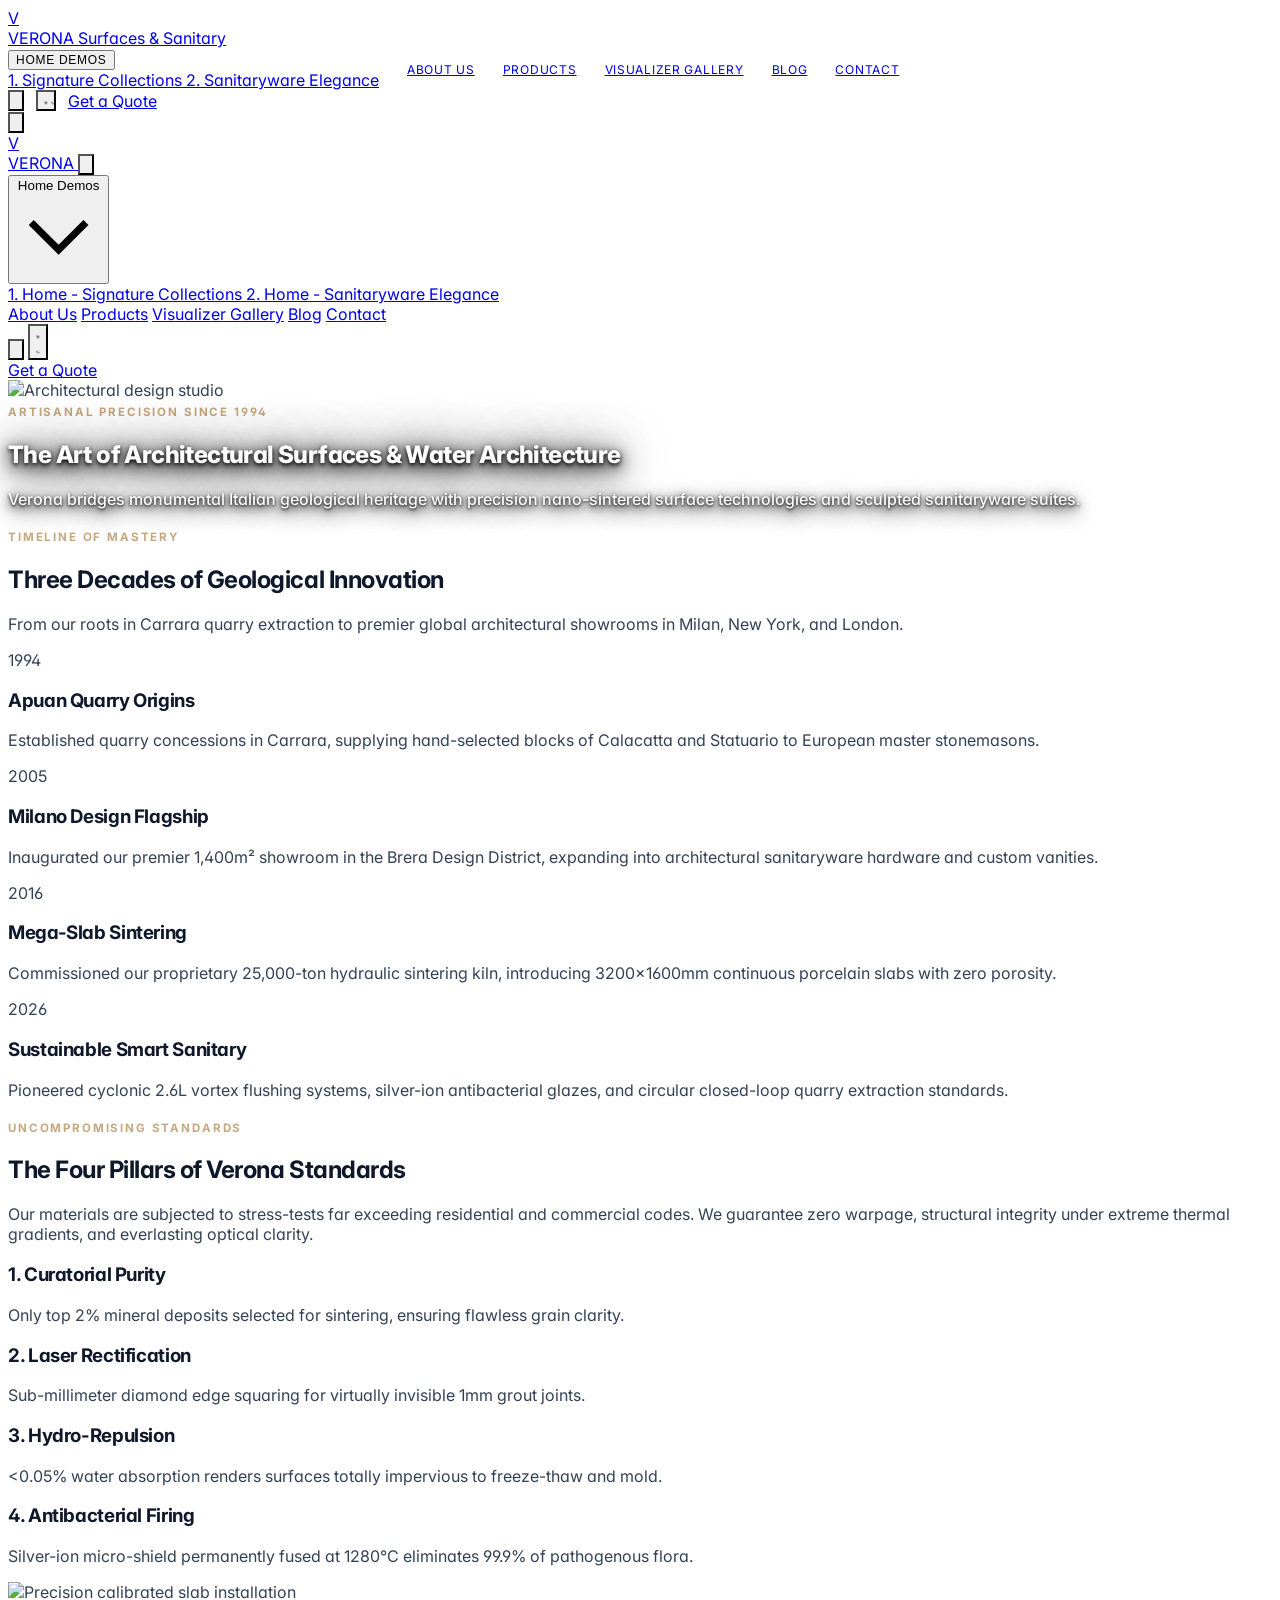
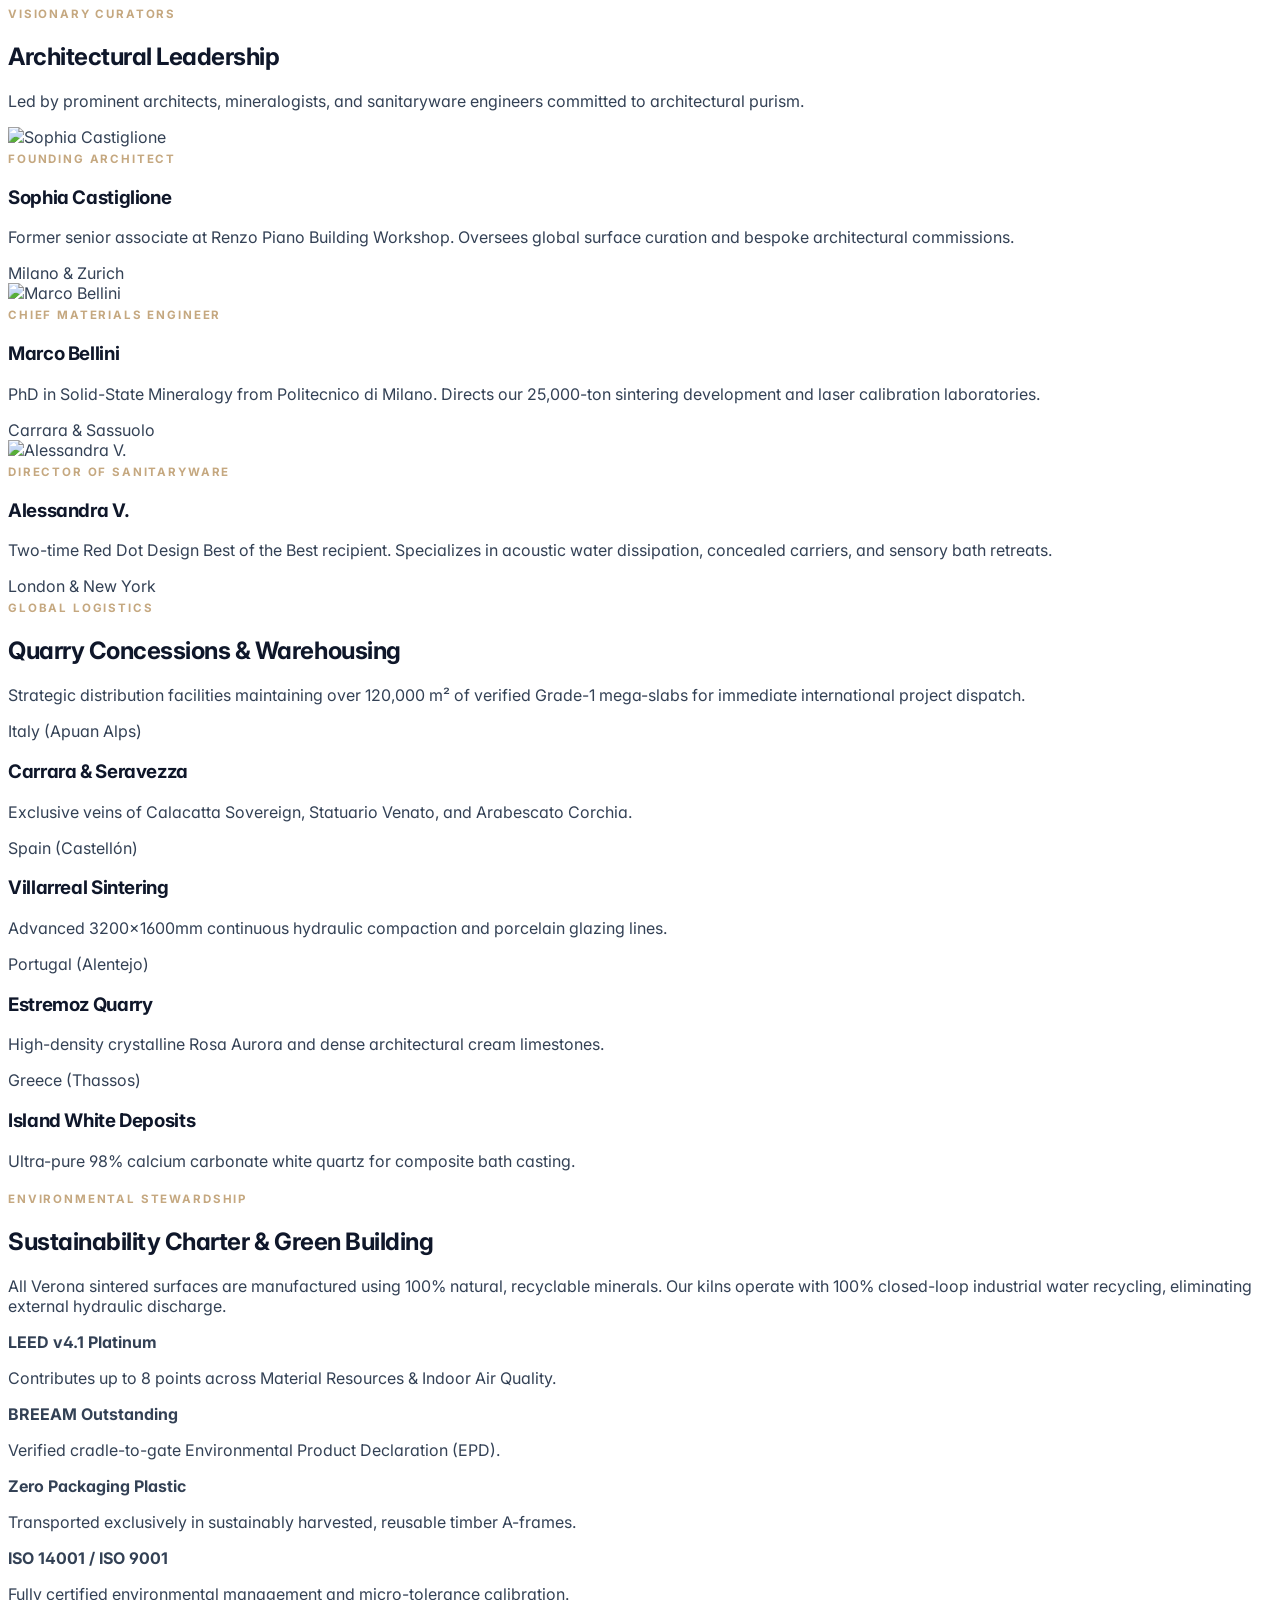
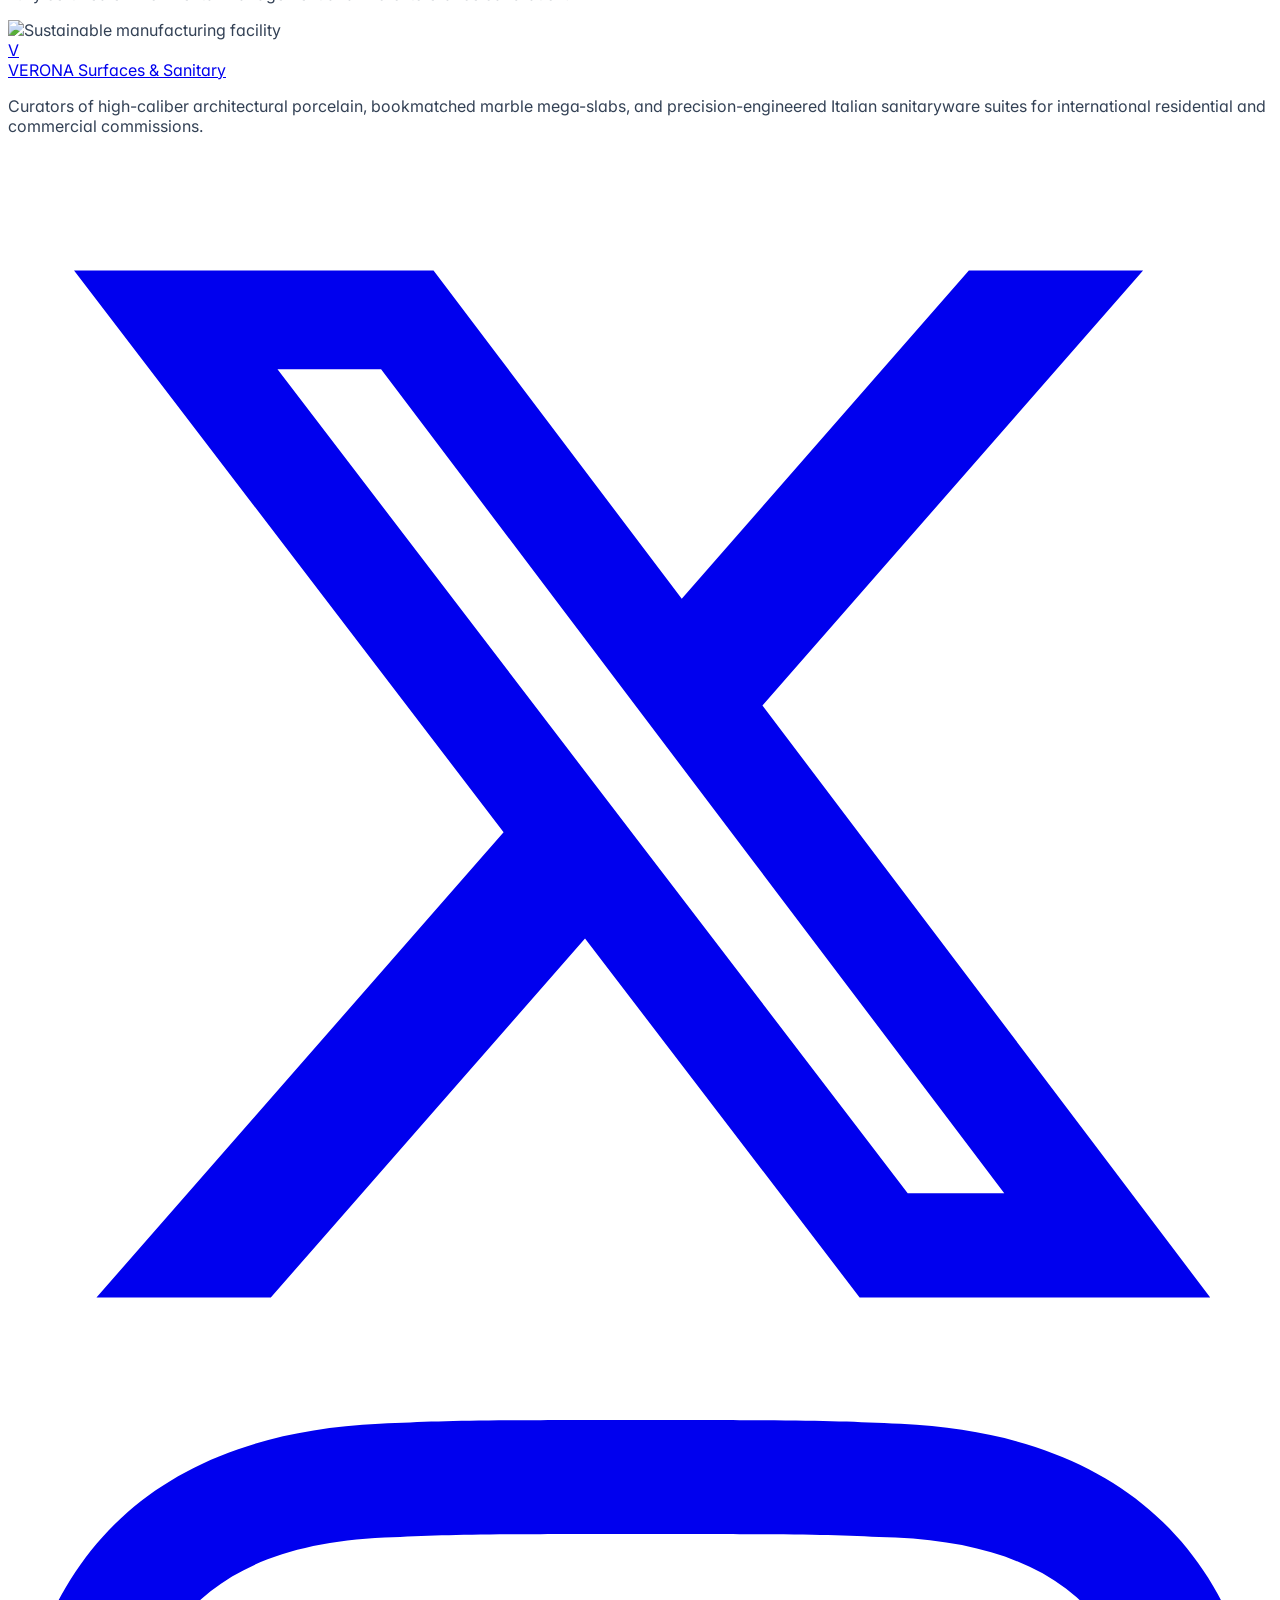
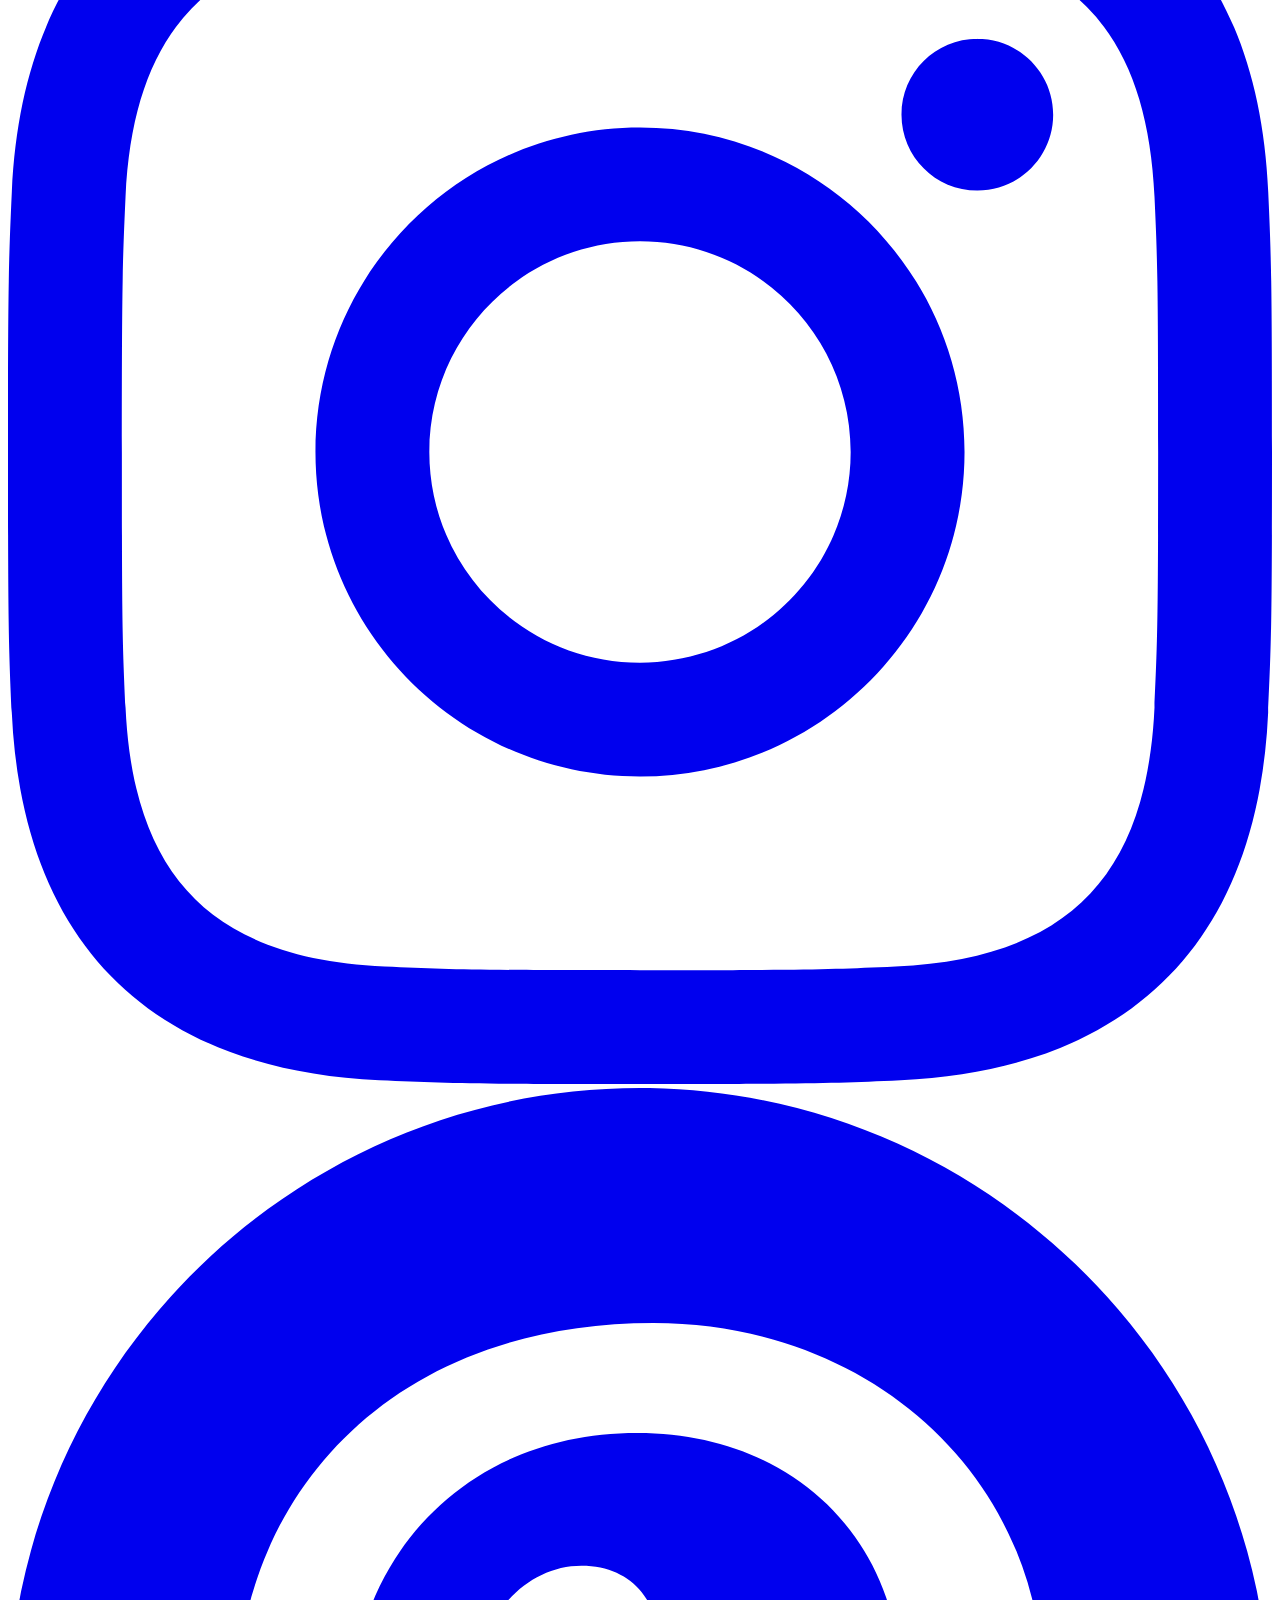
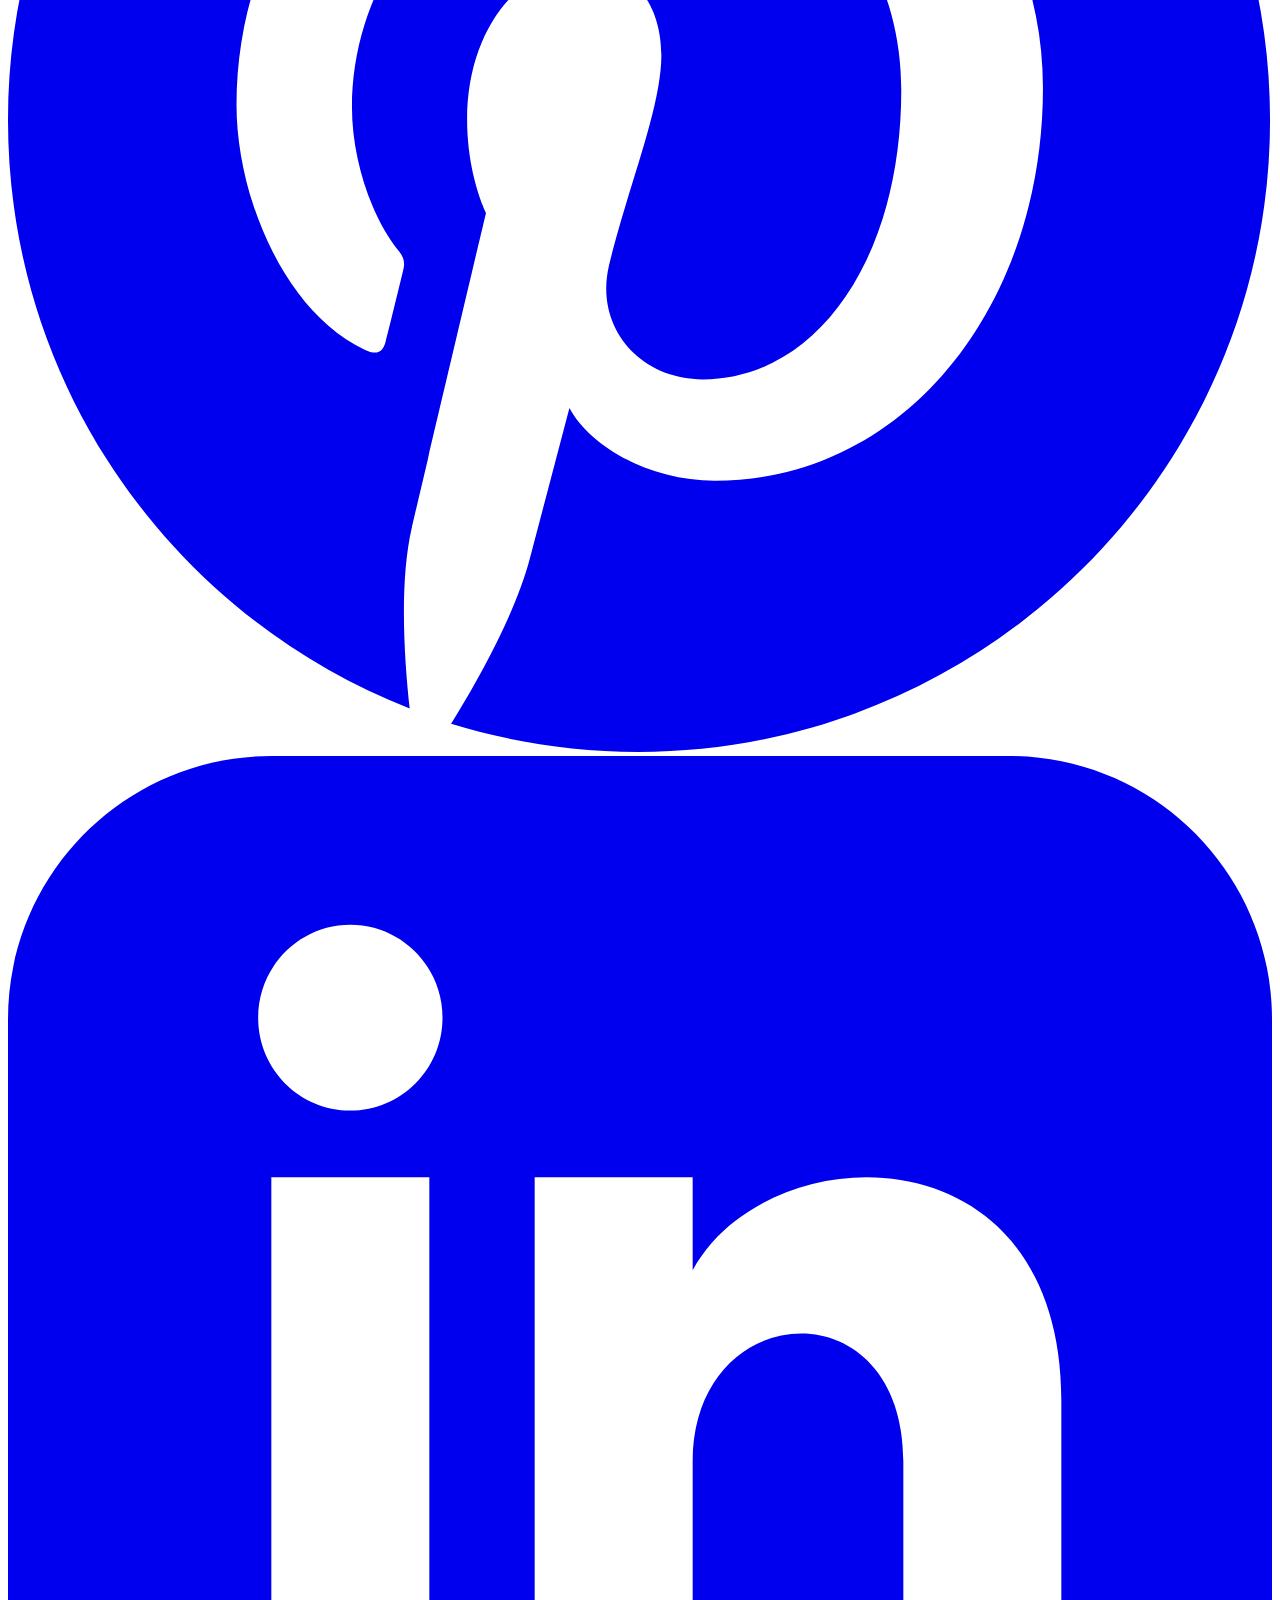
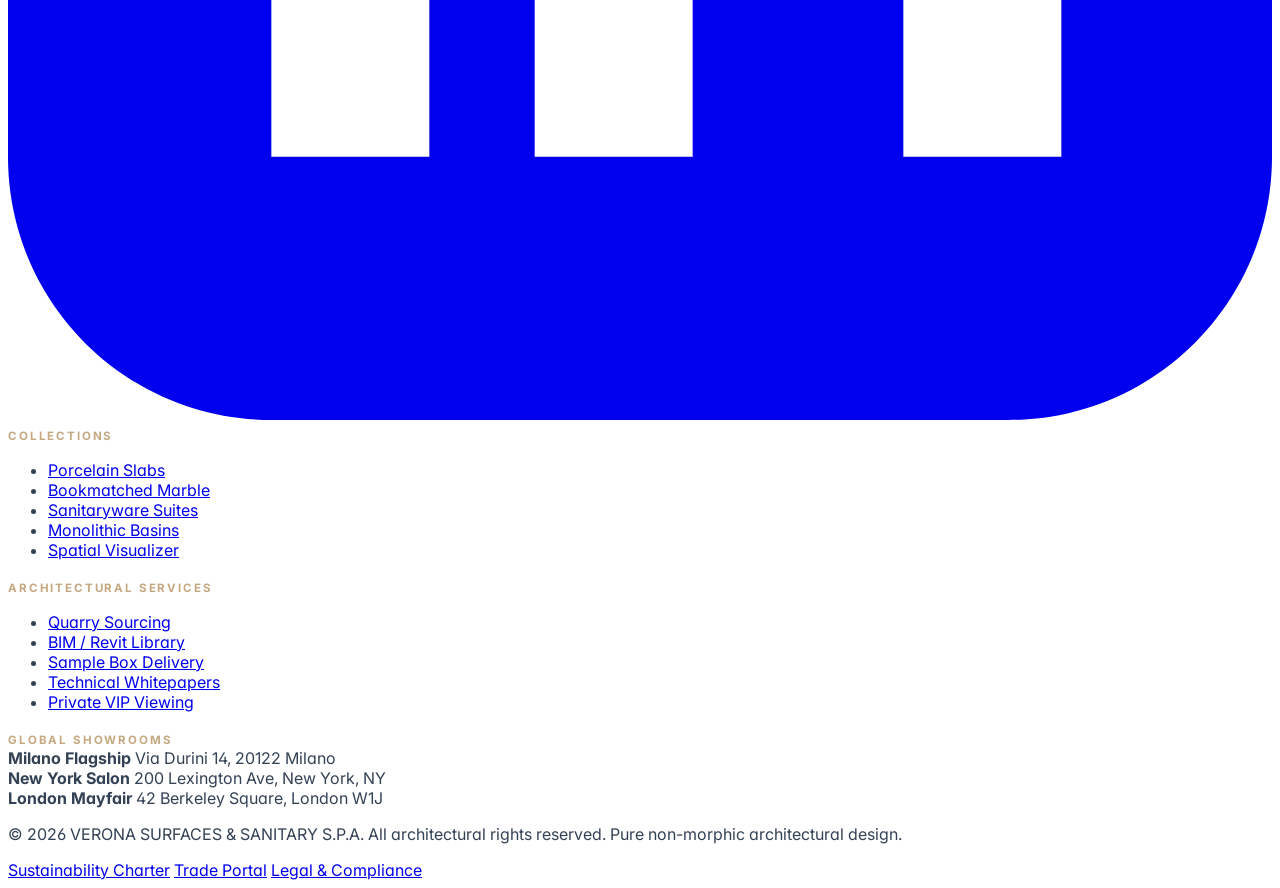
==== about.html @ 727723ee "initial commit" ====
<!DOCTYPE html>
<html lang="en" dir="ltr" class="scroll-smooth">
<head>
  <meta charset="UTF-8">
  <meta name="viewport" content="width=device-width, initial-scale=1.0">
  <title>About Us | VERONA Tiles & Sanitaryware Showroom</title>
  <!-- Architectural Tile / Ceramic Favicon -->
  <link rel="icon" type="image/svg+xml" href="data:image/svg+xml,%3Csvg xmlns='http://www.w3.org/2000/svg' viewBox='0 0 32 32'%3E%3Crect width='32' height='32' fill='%230F172A'/%3E%3Cpath d='M6 6h9v9H6zm11 0h9v9h-9zm-11 11h9v9H6zm11 11V17h9v9z' fill='%23C5A880'/%3E%3C/svg%3E">
  <!-- Tailwind CSS CDN -->
  <script src="https://cdn.tailwindcss.com"></script>
  <script>
    tailwind.config = {
      darkMode: 'class',
      theme: {
        extend: {
          fontFamily: {
            sans: ['Inter', 'system-ui', '-apple-system', 'BlinkMacSystemFont', 'Segoe UI', 'Roboto', 'sans-serif']
          },
          colors: {
            brand: {
              50: '#FBFBF9',
              100: '#F4F2EC',
              200: '#E7E2D5',
              300: '#D5CCB8',
              400: '#BEB196',
              500: '#C5A880',
              600: '#A38760',
              700: '#7F6848',
              800: '#5A4A33',
              900: '#342B1D',
              950: '#1A150E'
            }
          }
        }
      }
    };
  </script>
  <link rel="stylesheet" href="css/styles.css">
  <script src="js/main.js" defer></script>
</head>
<body class="bg-white dark:bg-[#0A0A0B] text-neutral-800 dark:text-neutral-300 font-sans antialiased overflow-x-hidden transition-colors duration-200">


  <!-- GLOBAL HEADER & NAVBAR (Identical across all pages) -->
  <header class="sticky top-0 z-40 bg-white/95 dark:bg-[#0A0A0B]/95 border-b border-neutral-200 dark:border-neutral-800 transition-colors">
    <div class="max-w-7xl mx-auto px-4 sm:px-6 lg:px-4 xl:px-8">
      <div class="flex items-center justify-between h-20 w-full gap-2 lg:gap-4">
        
        <!-- Logo & Brand Name -->
        <a href="index.html" class="flex items-center gap-3 group focus:outline-none flex-shrink-0" aria-label="VERONA Surfaces Homepage">
          <div class="w-10 h-10 bg-neutral-900 dark:bg-white flex items-center justify-center text-white dark:text-neutral-950 font-bold text-xl tracking-tight border-sharp">
            V
          </div>
          <div class="flex flex-col">
            <span class="tracking-widest text-lg font-bold text-neutral-950 dark:text-white uppercase leading-none">VERONA</span>
            <span class="text-[9px] tracking-[0.25em] uppercase text-neutral-500 dark:text-neutral-400 font-semibold mt-1">Surfaces & Sanitary</span>
          </div>
        </a>

        <!-- Desktop Navigation (>=1024px) - Single Line with Reduced Font & No Wrapping -->
        <nav class="hidden lg:flex items-center gap-x-3.5 xl:gap-x-6 navbar-nav-links whitespace-nowrap flex-shrink-0" aria-label="Primary Navigation">
          
          <!-- Home Demos Dropdown Menu -->
          <div class="relative flex-shrink-0" id="home-dropdown-container">
            <button id="home-dropdown-btn" type="button" aria-expanded="false" aria-haspopup="true" class="flex items-center gap-1 py-2 text-[11px] xl:text-xs font-semibold tracking-wide uppercase text-neutral-700 dark:text-neutral-300 hover:text-[#C5A880] dark:hover:text-[#C5A880] transition-colors focus:outline-none navbar-link-item whitespace-nowrap">
              <span class="whitespace-nowrap">Home Demos</span>
              <svg class="w-3 h-3 transition-transform duration-200 nav-link-chevron flex-shrink-0" fill="none" stroke="currentColor" viewBox="0 0 24 24"><path stroke-linecap="square" stroke-width="2" d="M19 9l-7 7-7-7"/></svg>
            </button>
            <div id="home-dropdown-menu" class="hidden absolute top-full left-0 w-64 bg-white dark:bg-neutral-900 border border-neutral-200 dark:border-neutral-800 shadow-xl py-2 z-50 dropdown-menu">
              <a href="index.html" class="block px-4 py-2.5 text-xs uppercase tracking-wider text-neutral-700 dark:text-neutral-300 hover:bg-neutral-50 dark:hover:bg-neutral-800 hover:text-[#C5A880] transition-colors whitespace-nowrap">
                1. Signature Collections
              </a>
              <a href="home-showroom.html" class="block px-4 py-2.5 text-xs uppercase tracking-wider text-neutral-700 dark:text-neutral-300 hover:bg-neutral-50 dark:hover:bg-neutral-800 hover:text-[#C5A880] transition-colors whitespace-nowrap">
                2. Sanitaryware Elegance
              </a>
            </div>
          </div>

          <!-- Standard Links (Guaranteed Single Line, No Wrapping) -->
          <a href="about.html" class="text-[11px] xl:text-xs font-semibold tracking-wide uppercase text-neutral-700 dark:text-neutral-300 hover:text-[#C5A880] dark:hover:text-[#C5A880] transition-colors navbar-link-item whitespace-nowrap text-[#C5A880] dark:text-[#C5A880] font-bold">About Us</a>
          <a href="products.html" class="text-[11px] xl:text-xs font-semibold tracking-wide uppercase text-neutral-700 dark:text-neutral-300 hover:text-[#C5A880] dark:hover:text-[#C5A880] transition-colors navbar-link-item whitespace-nowrap ">Products</a>
          <a href="visualizer.html" class="text-[11px] xl:text-xs font-semibold tracking-wide uppercase text-neutral-700 dark:text-neutral-300 hover:text-[#C5A880] dark:hover:text-[#C5A880] transition-colors navbar-link-item whitespace-nowrap ">Visualizer Gallery</a>
          <a href="blog.html" class="text-[11px] xl:text-xs font-semibold tracking-wide uppercase text-neutral-700 dark:text-neutral-300 hover:text-[#C5A880] dark:hover:text-[#C5A880] transition-colors navbar-link-item whitespace-nowrap ">Blog</a>
          <a href="contact.html" class="text-[11px] xl:text-xs font-semibold tracking-wide uppercase text-neutral-700 dark:text-neutral-300 hover:text-[#C5A880] dark:hover:text-[#C5A880] transition-colors navbar-link-item whitespace-nowrap ">Contact</a>
        </nav>

        <!-- Right Utilities & CTA (Desktop) - Arrow icon ONLY, no text -->
        <div class="hidden lg:flex items-center gap-x-2 xl:gap-x-3.5 navbar-utilities flex-shrink-0 whitespace-nowrap">
          <!-- RTL/LTR Double Arrow Toggle (ONLY ARROW ICON - NO TEXT) -->
          <button type="button" class="rtl-toggle-btn p-2 xl:p-2.5 border border-neutral-200 dark:border-neutral-800 hover:border-[#C5A880] text-neutral-700 dark:text-neutral-300 transition-colors flex items-center justify-center border-sharp focus:outline-none flex-shrink-0" title="Toggle RTL / LTR Direction" aria-label="Toggle Direction">
            <svg class="w-4 h-4" fill="none" stroke="currentColor" viewBox="0 0 24 24"><path stroke-linecap="square" stroke-width="2" d="M8 7h12m0 0l-4-4m4 4l-4 4m0 6H4m0 0l4 4m-4-4l4-4"/></svg>
          </button>

          <!-- Dark/Light Theme Toggle -->
          <button type="button" class="theme-toggle-btn p-2 xl:p-2.5 border border-neutral-200 dark:border-neutral-800 hover:border-[#C5A880] text-neutral-700 dark:text-neutral-300 transition-colors border-sharp focus:outline-none flex-shrink-0" title="Toggle Dark/Light Mode" aria-label="Toggle Theme">
            <svg class="w-4 h-4 sun-icon hidden" fill="none" stroke="currentColor" viewBox="0 0 24 24"><path stroke-linecap="square" stroke-width="2" d="M12 3v1m0 16v1m9-9h-1M4 12H3m15.364 6.364l-.707-.707M6.343 6.343l-.707-.707m12.728 0l-.707.707M6.343 17.657l-.707.707M16 12a4 4 0 11-8 0 4 4 0 018 0z"/></svg>
            <svg class="w-4 h-4 moon-icon" fill="none" stroke="currentColor" viewBox="0 0 24 24"><path stroke-linecap="square" stroke-width="2" d="M20.354 15.354A9 9 0 018.646 3.646 9.003 9.003 0 0012 21a9.003 9.003 0 008.354-5.646z"/></svg>
          </button>

          <!-- CTA Button ("Get a Quote") -->
          <a href="contact.html#quote-form" class="px-3 py-2 xl:px-6 xl:py-2.5 bg-neutral-900 text-white dark:bg-white dark:text-neutral-900 text-[11px] xl:text-xs font-bold uppercase tracking-wider hover:bg-[#C5A880] dark:hover:bg-[#C5A880] dark:hover:text-white transition-colors border-sharp whitespace-nowrap flex-shrink-0">
            Get a Quote
          </a>
        </div>

        <!-- Mobile Hamburger Button (<1024px) -->
        <div class="flex lg:hidden items-center">
          <button id="mobile-menu-btn" type="button" class="p-2 border border-neutral-200 dark:border-neutral-800 text-neutral-800 dark:text-neutral-200 hover:text-[#C5A880] focus:outline-none border-sharp" aria-label="Open Mobile Menu">
            <svg class="w-6 h-6" fill="none" stroke="currentColor" viewBox="0 0 24 24"><path stroke-linecap="square" stroke-width="2" d="M4 6h16M4 12h16M4 18h16"/></svg>
          </button>
        </div>

      </div>
    </div>

    <!-- Mobile Drawer (<1024px) -->
    <div id="mobile-menu" class="hidden lg:hidden fixed inset-0 z-50 bg-white dark:bg-[#0A0A0B] flex flex-col justify-between overflow-y-auto">
      <div class="p-6">
        <div class="flex items-center justify-between pb-6 border-b border-neutral-200 dark:border-neutral-800">
          <a href="index.html" class="flex items-center gap-3">
            <div class="w-9 h-9 bg-neutral-900 dark:bg-white flex items-center justify-center text-white dark:text-neutral-950 font-bold text-lg border-sharp">V</div>
            <span class="tracking-widest text-base font-bold uppercase text-neutral-950 dark:text-white">VERONA</span>
          </a>
          <button id="mobile-menu-close" type="button" class="p-2 text-neutral-700 dark:text-neutral-300 hover:text-[#C5A880] border border-neutral-200 dark:border-neutral-800 border-sharp" aria-label="Close Menu">
            <svg class="w-6 h-6" fill="none" stroke="currentColor" viewBox="0 0 24 24"><path stroke-linecap="square" stroke-width="2" d="M6 18L18 6M6 6l12 12"/></svg>
          </button>
        </div>

        <!-- Mobile Navigation Links -->
        <div class="py-6 space-y-4">
          <div class="border-b border-neutral-200 dark:border-neutral-800 pb-3">
            <button id="mobile-home-dropdown-btn" class="w-full flex items-center justify-between py-2 text-sm font-bold uppercase tracking-wider text-neutral-900 dark:text-white">
              <span>Home Demos</span>
              <span class="mobile-home-chevron transition-transform duration-200"><svg class="w-3.5 h-3.5 transition-transform duration-200 nav-link-chevron" fill="none" stroke="currentColor" viewBox="0 0 24 24"><path stroke-linecap="square" stroke-width="2" d="M19 9l-7 7-7-7"/></svg></span>
            </button>
            <div id="mobile-home-dropdown-menu" class="hidden pl-4 pt-2 space-y-2 border-l-2 border-[#C5A880] mt-2">
              <a href="index.html" class="block py-1.5 text-xs uppercase tracking-wider text-neutral-600 dark:text-neutral-400">
                1. Home - Signature Collections
              </a>
              <a href="home-showroom.html" class="block py-1.5 text-xs uppercase tracking-wider text-neutral-600 dark:text-neutral-400">
                2. Home - Sanitaryware Elegance
              </a>
            </div>
          </div>

          <a href="about.html" class="block py-2 text-sm font-bold uppercase tracking-wider text-[#C5A880]">About Us</a>
          <a href="products.html" class="block py-2 text-sm font-bold uppercase tracking-wider text-neutral-900 dark:text-white">Products</a>
          <a href="visualizer.html" class="block py-2 text-sm font-bold uppercase tracking-wider text-neutral-900 dark:text-white">Visualizer Gallery</a>
          <a href="blog.html" class="block py-2 text-sm font-bold uppercase tracking-wider text-neutral-900 dark:text-white">Blog</a>
          <a href="contact.html" class="block py-2 text-sm font-bold uppercase tracking-wider text-neutral-900 dark:text-white">Contact</a>
        </div>
      </div>

      <!-- Mobile Utilities & CTA Container (RTL Arrow icon ONLY) -->
      <div class="p-6 bg-neutral-50 dark:bg-neutral-950 border-t border-neutral-200 dark:border-neutral-800 space-y-4">
        <div class="grid grid-cols-2 gap-3">
          <!-- Mobile Double Arrow RTL Toggle (ONLY ARROW ICON) -->
          <button type="button" class="rtl-toggle-btn w-full py-3 border border-neutral-200 dark:border-neutral-800 flex items-center justify-center text-neutral-800 dark:text-neutral-200 border-sharp" aria-label="Toggle Direction">
            <svg class="w-4 h-4" fill="none" stroke="currentColor" viewBox="0 0 24 24"><path stroke-linecap="square" stroke-width="2" d="M8 7h12m0 0l-4-4m4 4l-4 4m0 6H4m0 0l4 4m-4-4l4-4"/></svg>
          </button>

          <!-- Mobile Dark/Light Toggle -->
          <button type="button" class="theme-toggle-btn w-full py-3 border border-neutral-200 dark:border-neutral-800 flex items-center justify-center gap-2 text-xs font-bold uppercase tracking-wider text-neutral-800 dark:text-neutral-200 border-sharp">
            <svg class="w-4 h-4 sun-icon hidden" fill="none" stroke="currentColor" viewBox="0 0 24 24"><path stroke-linecap="square" stroke-width="2" d="M12 3v1m0 16v1m9-9h-1M4 12H3m15.364 6.364l-.707-.707M6.343 6.343l-.707-.707m12.728 0l-.707.707M6.343 17.657l-.707.707M16 12a4 4 0 11-8 0 4 4 0 018 0z"/></svg>
            <svg class="w-4 h-4 moon-icon" fill="none" stroke="currentColor" viewBox="0 0 24 24"><path stroke-linecap="square" stroke-width="2" d="M20.354 15.354A9 9 0 018.646 3.646 9.003 9.003 0 0012 21a9.003 9.003 0 008.354-5.646z"/></svg>
          </button>
        </div>

        <a href="contact.html#quote-form" class="block w-full text-center py-3.5 bg-neutral-900 text-white dark:bg-white dark:text-neutral-900 text-xs font-bold uppercase tracking-widest hover:bg-[#C5A880] border-sharp">
          Get a Quote
        </a>
      </div>
    </div>
  </header>


<main>
  <!-- CONTAINER 1: About Hero Section -->
  <section class="relative min-h-[60vh] flex items-center justify-center bg-neutral-950 overflow-hidden" id="about-hero">
    <div class="absolute inset-0 z-0">
      <img src="https://images.unsplash.com/photo-1497366811353-6870744d04b2?auto=format&fit=crop&w=1600&q=80" alt="Architectural design studio" class="w-full h-full object-cover">
      </div>
    <div class="relative z-10 max-w-5xl mx-auto px-4 sm:px-6 lg:px-8 py-20 text-center">
      <span class="subheading-luxury text-[#C5A880]">Artisanal Precision Since 1994</span>
      <h1 class="hero-title text-4xl sm:text-6xl font-bold tracking-tight uppercase max-w-4xl mx-auto mt-4 mb-6 leading-tight">
        The Art of Architectural Surfaces & Water Architecture
      </h1>
      <p class="hero-subtitle text-base sm:text-lg max-w-2xl mx-auto leading-relaxed">
        Verona bridges monumental Italian geological heritage with precision nano-sintered surface technologies and sculpted sanitaryware suites.
      </p>
    </div>
  </section>

  <!-- CONTAINER 2: Heritage & Milestone Timeline -->
  <section class="py-24 bg-white dark:bg-[#0A0A0B] border-b border-neutral-200 dark:border-neutral-800" id="heritage-timeline">
    <div class="max-w-7xl mx-auto px-4 sm:px-6 lg:px-8">
      <div class="text-center max-w-3xl mx-auto mb-20">
        <span class="subheading-luxury">Timeline of Mastery</span>
        <h2 class="text-3xl sm:text-4xl font-bold tracking-tight uppercase mt-2">
          Three Decades of Geological Innovation
        </h2>
        <p class="text-sm text-neutral-600 dark:text-neutral-400 mt-4 leading-relaxed">
          From our roots in Carrara quarry extraction to premier global architectural showrooms in Milan, New York, and London.
        </p>
      </div>

      <div class="grid grid-cols-1 sm:grid-cols-2 lg:grid-cols-4 gap-8">
        <div class="border-t-2 border-neutral-900 dark:border-white pt-6">
          <span class="block text-3xl font-bold text-neutral-900 dark:text-white mb-2">1994</span>
          <h3 class="text-sm font-bold uppercase tracking-wider mb-2">Apuan Quarry Origins</h3>
          <p class="text-xs text-neutral-600 dark:text-neutral-400 leading-relaxed">
            Established quarry concessions in Carrara, supplying hand-selected blocks of Calacatta and Statuario to European master stonemasons.
          </p>
        </div>
        <div class="border-t-2 border-[#C5A880] pt-6">
          <span class="block text-3xl font-bold text-[#C5A880] mb-2">2005</span>
          <h3 class="text-sm font-bold uppercase tracking-wider mb-2">Milano Design Flagship</h3>
          <p class="text-xs text-neutral-600 dark:text-neutral-400 leading-relaxed">
            Inaugurated our premier 1,400m² showroom in the Brera Design District, expanding into architectural sanitaryware hardware and custom vanities.
          </p>
        </div>
        <div class="border-t-2 border-neutral-900 dark:border-white pt-6">
          <span class="block text-3xl font-bold text-neutral-900 dark:text-white mb-2">2016</span>
          <h3 class="text-sm font-bold uppercase tracking-wider mb-2">Mega-Slab Sintering</h3>
          <p class="text-xs text-neutral-600 dark:text-neutral-400 leading-relaxed">
            Commissioned our proprietary 25,000-ton hydraulic sintering kiln, introducing 3200×1600mm continuous porcelain slabs with zero porosity.
          </p>
        </div>
        <div class="border-t-2 border-[#C5A880] pt-6">
          <span class="block text-3xl font-bold text-[#C5A880] mb-2">2026</span>
          <h3 class="text-sm font-bold uppercase tracking-wider mb-2">Sustainable Smart Sanitary</h3>
          <p class="text-xs text-neutral-600 dark:text-neutral-400 leading-relaxed">
            Pioneered cyclonic 2.6L vortex flushing systems, silver-ion antibacterial glazes, and circular closed-loop quarry extraction standards.
          </p>
        </div>
      </div>
    </div>
  </section>

  <!-- CONTAINER 3: The Four Pillars of Quality -->
  <section class="py-24 bg-neutral-50 dark:bg-neutral-950 border-b border-neutral-200 dark:border-neutral-800" id="pillars-quality">
    <div class="max-w-7xl mx-auto px-4 sm:px-6 lg:px-8">
      <div class="grid grid-cols-1 lg:grid-cols-12 gap-10 lg:gap-12 items-center">
        <div class="lg:col-span-5 space-y-6">
          <span class="subheading-luxury">Uncompromising Standards</span>
          <h2 class="text-3xl sm:text-4xl font-bold tracking-tight uppercase">
            The Four Pillars of Verona Standards
          </h2>
          <p class="text-sm text-neutral-600 dark:text-neutral-400 leading-relaxed">
            Our materials are subjected to stress-tests far exceeding residential and commercial codes. We guarantee zero warpage, structural integrity under extreme thermal gradients, and everlasting optical clarity.
          </p>
          <div class="space-y-4">
            <div class="p-4 bg-white dark:bg-neutral-900 border border-neutral-200 dark:border-neutral-800 border-sharp">
              <h3 class="text-xs font-bold uppercase tracking-wider mb-1">1. Curatorial Purity</h3>
              <p class="text-[11px] text-neutral-500">Only top 2% mineral deposits selected for sintering, ensuring flawless grain clarity.</p>
            </div>
            <div class="p-4 bg-white dark:bg-neutral-900 border border-neutral-200 dark:border-neutral-800 border-sharp">
              <h3 class="text-xs font-bold uppercase tracking-wider mb-1">2. Laser Rectification</h3>
              <p class="text-[11px] text-neutral-500">Sub-millimeter diamond edge squaring for virtually invisible 1mm grout joints.</p>
            </div>
            <div class="p-4 bg-white dark:bg-neutral-900 border border-neutral-200 dark:border-neutral-800 border-sharp">
              <h3 class="text-xs font-bold uppercase tracking-wider mb-1">3. Hydro-Repulsion</h3>
              <p class="text-[11px] text-neutral-500">&lt;0.05% water absorption renders surfaces totally impervious to freeze-thaw and mold.</p>
            </div>
            <div class="p-4 bg-white dark:bg-neutral-900 border border-neutral-200 dark:border-neutral-800 border-sharp">
              <h3 class="text-xs font-bold uppercase tracking-wider mb-1">4. Antibacterial Firing</h3>
              <p class="text-[11px] text-neutral-500">Silver-ion micro-shield permanently fused at 1280°C eliminates 99.9% of pathogenous flora.</p>
            </div>
          </div>
        </div>

        <div class="lg:col-span-7">
          <div class="border border-neutral-200 dark:border-neutral-800 p-3 bg-white dark:bg-neutral-900 border-sharp">
            <img src="https://images.unsplash.com/photo-1600585154526-990dced4db0d?auto=format&fit=crop&w=1600&q=80" alt="Precision calibrated slab installation" class="w-full h-[500px] object-cover">
          </div>
        </div>
      </div>
    </div>
  </section>

  <!-- CONTAINER 4: Leadership & Curation Masters -->
  <section class="py-24 bg-white dark:bg-[#0A0A0B] border-b border-neutral-200 dark:border-neutral-800" id="leadership">
    <div class="max-w-7xl mx-auto px-4 sm:px-6 lg:px-8">
      <div class="text-center max-w-3xl mx-auto mb-16">
        <span class="subheading-luxury">Visionary Curators</span>
        <h2 class="text-3xl sm:text-4xl font-bold tracking-tight uppercase mt-2">
          Architectural Leadership
        </h2>
        <p class="text-sm text-neutral-600 dark:text-neutral-400 mt-4 leading-relaxed">
          Led by prominent architects, mineralogists, and sanitaryware engineers committed to architectural purism.
        </p>
      </div>

      <div class="grid grid-cols-1 md:grid-cols-2 lg:grid-cols-3 gap-8">
        <div class="border border-neutral-200 dark:border-neutral-800 bg-white dark:bg-neutral-900 border-sharp overflow-hidden">
          <div class="h-80 overflow-hidden">
            <img src="https://images.unsplash.com/photo-1534528741775-53994a69daeb?auto=format&fit=crop&w=1600&q=80" alt="Sophia Castiglione" class="w-full h-full object-cover">
          </div>
          <div class="p-6">
            <span class="subheading-luxury text-[10px]">Founding Architect</span>
            <h3 class="text-lg font-bold uppercase mt-1 mb-2">Sophia Castiglione</h3>
            <p class="text-xs text-neutral-600 dark:text-neutral-400 leading-relaxed mb-4">
              Former senior associate at Renzo Piano Building Workshop. Oversees global surface curation and bespoke architectural commissions.
            </p>
            <span class="text-[11px] font-mono text-neutral-500">Milano & Zurich</span>
          </div>
        </div>

        <div class="border border-neutral-200 dark:border-neutral-800 bg-white dark:bg-neutral-900 border-sharp overflow-hidden">
          <div class="h-80 overflow-hidden">
            <img src="https://images.unsplash.com/photo-1507003211169-0a1dd7228f2d?auto=format&fit=crop&w=1600&q=80" alt="Marco Bellini" class="w-full h-full object-cover">
          </div>
          <div class="p-6">
            <span class="subheading-luxury text-[10px]">Chief Materials Engineer</span>
            <h3 class="text-lg font-bold uppercase mt-1 mb-2">Marco Bellini</h3>
            <p class="text-xs text-neutral-600 dark:text-neutral-400 leading-relaxed mb-4">
              PhD in Solid-State Mineralogy from Politecnico di Milano. Directs our 25,000-ton sintering development and laser calibration laboratories.
            </p>
            <span class="text-[11px] font-mono text-neutral-500">Carrara & Sassuolo</span>
          </div>
        </div>

        <div class="border border-neutral-200 dark:border-neutral-800 bg-white dark:bg-neutral-900 border-sharp overflow-hidden">
          <div class="h-80 overflow-hidden">
            <img src="https://images.unsplash.com/photo-1580489944761-15a19d654956?auto=format&fit=crop&w=1600&q=80" alt="Alessandra V." class="w-full h-full object-cover">
          </div>
          <div class="p-6">
            <span class="subheading-luxury text-[10px]">Director of Sanitaryware</span>
            <h3 class="text-lg font-bold uppercase mt-1 mb-2">Alessandra V.</h3>
            <p class="text-xs text-neutral-600 dark:text-neutral-400 leading-relaxed mb-4">
              Two-time Red Dot Design Best of the Best recipient. Specializes in acoustic water dissipation, concealed carriers, and sensory bath retreats.
            </p>
            <span class="text-[11px] font-mono text-neutral-500">London & New York</span>
          </div>
        </div>
      </div>
    </div>
  </section>

  <!-- CONTAINER 5: Global Sourcing Network & Quarry Partnerships -->
  <section class="py-24 bg-neutral-50 dark:bg-neutral-950 border-b border-neutral-200 dark:border-neutral-800" id="global-network">
    <div class="max-w-7xl mx-auto px-4 sm:px-6 lg:px-8">
      <div class="flex flex-col md:flex-row md:items-end justify-between mb-16 gap-6">
        <div>
          <span class="subheading-luxury">Global Logistics</span>
          <h2 class="text-3xl sm:text-4xl font-bold tracking-tight uppercase mt-2">
            Quarry Concessions & Warehousing
          </h2>
        </div>
        <p class="text-xs uppercase tracking-wider text-neutral-500 max-w-md">
          Strategic distribution facilities maintaining over 120,000 m² of verified Grade-1 mega-slabs for immediate international project dispatch.
        </p>
      </div>

      <div class="grid grid-cols-1 sm:grid-cols-2 lg:grid-cols-2 xl:grid-cols-4 gap-6">
        <div class="p-6 bg-white dark:bg-neutral-900 border border-neutral-200 dark:border-neutral-800 border-sharp">
          <span class="text-xs font-mono text-[#C5A880] uppercase tracking-wider block mb-1">Italy (Apuan Alps)</span>
          <h3 class="text-base font-bold uppercase mb-2">Carrara & Seravezza</h3>
          <p class="text-xs text-neutral-600 dark:text-neutral-400">Exclusive veins of Calacatta Sovereign, Statuario Venato, and Arabescato Corchia.</p>
        </div>
        <div class="p-6 bg-white dark:bg-neutral-900 border border-neutral-200 dark:border-neutral-800 border-sharp">
          <span class="text-xs font-mono text-[#C5A880] uppercase tracking-wider block mb-1">Spain (Castellón)</span>
          <h3 class="text-base font-bold uppercase mb-2">Villarreal Sintering</h3>
          <p class="text-xs text-neutral-600 dark:text-neutral-400">Advanced 3200×1600mm continuous hydraulic compaction and porcelain glazing lines.</p>
        </div>
        <div class="p-6 bg-white dark:bg-neutral-900 border border-neutral-200 dark:border-neutral-800 border-sharp">
          <span class="text-xs font-mono text-[#C5A880] uppercase tracking-wider block mb-1">Portugal (Alentejo)</span>
          <h3 class="text-base font-bold uppercase mb-2">Estremoz Quarry</h3>
          <p class="text-xs text-neutral-600 dark:text-neutral-400">High-density crystalline Rosa Aurora and dense architectural cream limestones.</p>
        </div>
        <div class="p-6 bg-white dark:bg-neutral-900 border border-neutral-200 dark:border-neutral-800 border-sharp">
          <span class="text-xs font-mono text-[#C5A880] uppercase tracking-wider block mb-1">Greece (Thassos)</span>
          <h3 class="text-base font-bold uppercase mb-2">Island White Deposits</h3>
          <p class="text-xs text-neutral-600 dark:text-neutral-400">Ultra-pure 98% calcium carbonate white quartz for composite bath casting.</p>
        </div>
      </div>
    </div>
  </section>

  <!-- CONTAINER 6: Sustainability Charter & Environmental Certifications -->
  <section class="py-24 bg-white dark:bg-[#0A0A0B]" id="sustainability">
    <div class="max-w-7xl mx-auto px-4 sm:px-6 lg:px-8">
      <div class="grid grid-cols-1 lg:grid-cols-12 gap-10 lg:gap-12 items-center">
        <div class="lg:col-span-6 space-y-6">
          <span class="subheading-luxury">Environmental Stewardship</span>
          <h2 class="text-3xl sm:text-4xl font-bold tracking-tight uppercase">
            Sustainability Charter & Green Building
          </h2>
          <p class="text-sm text-neutral-600 dark:text-neutral-400 leading-relaxed">
            All Verona sintered surfaces are manufactured using 100% natural, recyclable minerals. Our kilns operate with 100% closed-loop industrial water recycling, eliminating external hydraulic discharge.
          </p>

          <div class="grid grid-cols-1 sm:grid-cols-2 gap-4 pt-2">
            <div class="border border-neutral-200 dark:border-neutral-800 p-4 border-sharp">
              <strong class="block text-sm uppercase font-bold text-neutral-900 dark:text-white">LEED v4.1 Platinum</strong>
              <p class="text-[11px] text-neutral-500 mt-1">Contributes up to 8 points across Material Resources & Indoor Air Quality.</p>
            </div>
            <div class="border border-neutral-200 dark:border-neutral-800 p-4 border-sharp">
              <strong class="block text-sm uppercase font-bold text-neutral-900 dark:text-white">BREEAM Outstanding</strong>
              <p class="text-[11px] text-neutral-500 mt-1">Verified cradle-to-gate Environmental Product Declaration (EPD).</p>
            </div>
            <div class="border border-neutral-200 dark:border-neutral-800 p-4 border-sharp">
              <strong class="block text-sm uppercase font-bold text-neutral-900 dark:text-white">Zero Packaging Plastic</strong>
              <p class="text-[11px] text-neutral-500 mt-1">Transported exclusively in sustainably harvested, reusable timber A-frames.</p>
            </div>
            <div class="border border-neutral-200 dark:border-neutral-800 p-4 border-sharp">
              <strong class="block text-sm uppercase font-bold text-neutral-900 dark:text-white">ISO 14001 / ISO 9001</strong>
              <p class="text-[11px] text-neutral-500 mt-1">Fully certified environmental management and micro-tolerance calibration.</p>
            </div>
          </div>
        </div>

        <div class="lg:col-span-6">
          <div class="border border-neutral-200 dark:border-neutral-800 p-3 bg-neutral-100 dark:bg-neutral-900 border-sharp">
            <img src="https://images.unsplash.com/photo-1497366216548-37526070297c?auto=format&fit=crop&w=1600&q=80" alt="Sustainable manufacturing facility" class="w-full h-[400px] object-cover">
          </div>
        </div>
      </div>
    </div>
  </section>
</main>


  <!-- GLOBAL FOOTER (Identical across all pages) -->
  <footer class="bg-neutral-950 text-neutral-300 border-t border-neutral-800 pt-16 pb-12 transition-colors">
    <div class="max-w-7xl mx-auto px-4 sm:px-6 lg:px-8">
      <div class="grid grid-cols-1 md:grid-cols-2 lg:grid-cols-5 gap-8 lg:gap-10 pb-16 border-b border-neutral-800">
        
        <!-- Brand Col (Must link to index.html) -->
        <div class="lg:col-span-2 space-y-6">
          <a href="index.html" class="flex items-center gap-3.5 group">
            <div class="w-10 h-10 bg-white flex items-center justify-center text-neutral-950 font-bold text-xl border-sharp">
              V
            </div>
            <div class="flex flex-col">
              <span class="tracking-widest text-lg font-bold text-white uppercase leading-none">VERONA</span>
              <span class="text-[9px] tracking-[0.25em] uppercase text-neutral-400 font-semibold mt-1">Surfaces & Sanitary</span>
            </div>
          </a>
          <p class="text-sm text-neutral-400 max-w-sm leading-relaxed">
            Curators of high-caliber architectural porcelain, bookmatched marble mega-slabs, and precision-engineered Italian sanitaryware suites for international residential and commercial commissions.
          </p>
          
          <!-- Social Icons (Latest SVGs, explicitly linked) -->
          <div class="flex items-center gap-3 pt-2">
            <!-- X (Twitter) -->
            <a href="https://twitter.com" target="_blank" rel="noopener noreferrer" class="w-9 h-9 border border-neutral-800 hover:border-[#C5A880] hover:text-[#C5A880] flex items-center justify-center transition-colors text-white border-sharp" aria-label="Follow Verona on X">
              <svg class="w-4 h-4" fill="currentColor" viewBox="0 0 24 24"><path d="M18.244 2.25h3.308l-7.227 8.26 8.502 11.24H16.17l-5.214-6.817L4.99 21.75H1.68l7.73-8.835L1.254 2.25H8.08l4.713 6.231zm-1.161 17.52h1.833L7.084 4.126H5.117z"/></svg>
            </a>
            <!-- Instagram -->
            <a href="https://instagram.com" target="_blank" rel="noopener noreferrer" class="w-9 h-9 border border-neutral-800 hover:border-[#C5A880] hover:text-[#C5A880] flex items-center justify-center transition-colors text-white border-sharp" aria-label="Follow Verona on Instagram">
              <svg class="w-4 h-4" fill="currentColor" viewBox="0 0 24 24"><path d="M12 2.163c3.204 0 3.584.012 4.85.07 3.252.148 4.771 1.691 4.919 4.919.058 1.265.069 1.645.069 4.849 0 3.205-.012 3.584-.069 4.849-.149 3.225-1.664 4.771-4.919 4.919-1.266.058-1.644.07-4.85.07-3.204 0-3.584-.012-4.849-.07-3.26-.149-4.771-1.699-4.919-4.92-.058-1.265-.07-1.644-.07-4.849 0-3.204.013-3.583.07-4.849.149-3.227 1.664-4.771 4.919-4.919 1.266-.057 1.645-.069 4.849-.069zm0-2.163c-3.259 0-3.667.014-4.947.072-4.358.2-6.78 2.618-6.98 6.98-.059 1.281-.073 1.689-.073 4.948 0 3.259.014 3.668.072 4.948.2 4.358 2.618 6.78 6.98 6.98 1.281.058 1.689.072 4.948.072 3.259 0 3.668-.014 4.948-.072 4.354-.2 6.782-2.618 6.979-6.98.059-1.28.073-1.689.073-4.948 0-3.259-.014-3.667-.072-4.947-.196-4.354-2.617-6.78-6.979-6.98-1.281-.059-1.69-.073-4.949-.073zm0 5.838c-3.403 0-6.162 2.759-6.162 6.162s2.759 6.163 6.162 6.163 6.162-2.759 6.162-6.163c0-3.403-2.759-6.162-6.162-6.162zm0 10.162c-2.209 0-4-1.79-4-4 0-2.209 1.791-4 4-4s4 1.791 4 4c0 2.21-1.791 4-4 4zm6.406-11.845c-.796 0-1.441.645-1.441 1.44s.645 1.44 1.441 1.44c.795 0 1.439-.645 1.439-1.44s-.644-1.44-1.449-1.44z"/></svg>
            </a>
            <!-- Pinterest -->
            <a href="https://pinterest.com" target="_blank" rel="noopener noreferrer" class="w-9 h-9 border border-neutral-800 hover:border-[#C5A880] hover:text-[#C5A880] flex items-center justify-center transition-colors text-white border-sharp" aria-label="Follow Verona on Pinterest">
              <svg class="w-4 h-4" fill="currentColor" viewBox="0 0 24 24"><path d="M12 0c-6.627 0-12 5.372-12 12 0 5.084 3.163 9.426 7.627 11.174-.105-.949-.2-2.405.042-3.441.218-.937 1.407-5.965 1.407-5.965s-.359-.719-.359-1.782c0-1.668.967-2.914 2.171-2.914 1.023 0 1.518.769 1.518 1.69 0 1.029-.655 2.568-.994 3.995-.283 1.194.599 2.169 1.777 2.169 2.133 0 3.772-2.249 3.772-5.495 0-2.873-2.064-4.882-5.012-4.882-3.414 0-5.418 2.561-5.418 5.207 0 1.031.397 2.138.893 2.738.098.119.112.224.083.345-.09.375-.291 1.199-.334 1.357-.053.225-.172.271-.401.165-1.495-.69-2.433-2.878-2.433-4.646 0-3.776 2.748-7.252 7.92-7.252 4.158 0 7.392 2.967 7.392 6.923 0 4.135-2.607 7.462-6.233 7.462-1.214 0-2.354-.629-2.758-1.379l-.749 2.848c-.269 1.045-1.004 2.352-1.498 3.146 1.123.345 2.306.535 3.55.535 6.607 0 12-5.373 12-12 0-6.628-5.393-12-12-12z"/></svg>
            </a>
            <!-- LinkedIn -->
            <a href="https://linkedin.com" target="_blank" rel="noopener noreferrer" class="w-9 h-9 border border-neutral-800 hover:border-[#C5A880] hover:text-[#C5A880] flex items-center justify-center transition-colors text-white border-sharp" aria-label="Follow Verona on LinkedIn">
              <svg class="w-4 h-4" fill="currentColor" viewBox="0 0 24 24"><path d="M19 0h-14c-2.761 0-5 2.239-5 5v14c0 2.761 2.239 5 5 5h14c2.762 0 5-2.239 5-5v-14c0-2.761-2.238-5-5-5zm-11 19h-3v-11h3v11zm-1.5-12.268c-.966 0-1.75-.79-1.75-1.764s.784-1.764 1.75-1.764 1.75.79 1.75 1.764-.783 1.764-1.75 1.764zm13.5 12.268h-3v-5.604c0-3.368-4-3.113-4 0v5.604h-3v-11h3v1.765c1.396-2.586 7-2.777 7 2.476v6.759z"/></svg>
            </a>
          </div>
        </div>

        <!-- Col 2: Navigation Links -->
        <div class="space-y-4">
          <span class="subheading-luxury text-white">Collections</span>
          <ul class="space-y-2.5 text-xs tracking-wider uppercase">
            <li><a href="products.html" class="hover:text-[#C5A880] transition-colors">Porcelain Slabs</a></li>
            <li><a href="products.html" class="hover:text-[#C5A880] transition-colors">Bookmatched Marble</a></li>
            <li><a href="home-showroom.html" class="hover:text-[#C5A880] transition-colors">Sanitaryware Suites</a></li>
            <li><a href="products.html" class="hover:text-[#C5A880] transition-colors">Monolithic Basins</a></li>
            <li><a href="visualizer.html" class="hover:text-[#C5A880] transition-colors">Spatial Visualizer</a></li>
          </ul>
        </div>

        <!-- Col 3: Architecture & Trade -->
        <div class="space-y-4">
          <span class="subheading-luxury text-white">Architectural Services</span>
          <ul class="space-y-2.5 text-xs tracking-wider uppercase">
            <li><a href="about.html" class="hover:text-[#C5A880] transition-colors">Quarry Sourcing</a></li>
            <li><a href="products.html" class="hover:text-[#C5A880] transition-colors">BIM / Revit Library</a></li>
            <li><a href="contact.html#quote-form" class="hover:text-[#C5A880] transition-colors">Sample Box Delivery</a></li>
            <li><a href="blog.html" class="hover:text-[#C5A880] transition-colors">Technical Whitepapers</a></li>
            <li><a href="contact.html" class="hover:text-[#C5A880] transition-colors">Private VIP Viewing</a></li>
          </ul>
        </div>

        <!-- Col 4: Flagship Salons -->
        <div class="space-y-4">
          <span class="subheading-luxury text-white">Global Showrooms</span>
          <div class="text-xs space-y-3 text-neutral-400">
            <div>
              <strong class="text-white block uppercase tracking-wider">Milano Flagship</strong>
              <span>Via Durini 14, 20122 Milano</span>
            </div>
            <div>
              <strong class="text-white block uppercase tracking-wider">New York Salon</strong>
              <span>200 Lexington Ave, New York, NY</span>
            </div>
            <div>
              <strong class="text-white block uppercase tracking-wider">London Mayfair</strong>
              <span>42 Berkeley Square, London W1J</span>
            </div>
          </div>
        </div>

      </div>

      <!-- Bottom Bar -->
      <div class="pt-8 flex flex-col md:flex-row items-center justify-between text-xs text-neutral-500 gap-4">
        <p>© 2026 VERONA SURFACES & SANITARY S.P.A. All architectural rights reserved. Pure non-morphic architectural design.</p>
        <div class="flex items-center gap-6">
          <a href="about.html" class="hover:text-[#C5A880] transition-colors">Sustainability Charter</a>
          <a href="contact.html" class="hover:text-[#C5A880] transition-colors">Trade Portal</a>
          <a href="contact.html" class="hover:text-[#C5A880] transition-colors">Legal & Compliance</a>
        </div>
      </div>
    </div>
  </footer>
</body>
</html>
---- css/styles.css ----
@import url('https://fonts.googleapis.com/css2?family=Inter:wght@300;400;500;600;700;800&display=swap');

/* ==========================================================================
   VERONA SURFACES & SANITARYWARE - GLOBAL ARCHITECTURAL DESIGN SYSTEM
   - Clean, professional default sans-serif typography (Zero stylized fonts)
   - Real, authentic high-clarity photos without overlays or opacity layers
   - Crystal-clear text visibility via multi-layered text shadows
   - STRICTLY ZERO Gradients
   - STRICTLY ZERO Morphism (no glassmorphism, no neumorphism)
   - Razor-sharp corners, balanced architectural gaps, 100% responsive
   - Uniform card height and text alignment architecture
   ========================================================================== */

:root {
  --font-default: 'Inter', system-ui, -apple-system, BlinkMacSystemFont, 'Segoe UI', Roboto, 'Helvetica Neue', Arial, sans-serif;
  --color-heading-light: #0F172A;
  --color-heading-dark: #F8FAFC;
  --color-brass: #C5A880;
  --color-brass-dark: #9E7D53;
}

html {
  scroll-behavior: smooth;
  font-family: var(--font-default);
  color: #334155;
  background-color: #FFFFFF;
}

html.dark {
  color: #94A3B8;
  background-color: #0A0A0B;
}

body {
  font-family: var(--font-default);
  font-feature-settings: 'cv02', 'cv03', 'cv04', 'cv11';
}

/* --------------------------------------------------------------------------
   CLEAN PROFESSIONAL TYPOGRAPHY (ZERO STYLIZED FONTS)
   -------------------------------------------------------------------------- */
h1, h2, h3, h4, h5, h6, .heading-unified {
  font-family: var(--font-default) !important;
  font-weight: 700 !important;
  letter-spacing: -0.02em !important;
  color: #0F172A !important;
}

html.dark h1,
html.dark h2,
html.dark h3,
html.dark h4,
html.dark h5,
html.dark h6,
html.dark .heading-unified {
  color: #F8FAFC !important;
}

/* Numbers: Clean standard non-stylized tabular numerals */
.stat-number, .stat-counter, .metric-value, font-mono {
  font-family: var(--font-default) !important;
  font-variant-numeric: tabular-nums lining-nums !important;
  letter-spacing: -0.01em;
}

/* --------------------------------------------------------------------------
   HERO CLARITY & TEXT SHADOW SYSTEM (RAW REAL CLARITY PHOTOS - ZERO OVERLAY)
   Ensures text is 100% crisp and readable directly over raw vivid images
   -------------------------------------------------------------------------- */
.hero-title, .hero-heading {
  color: #FFFFFF !important;
  text-shadow: 
    0 2px 4px rgba(0, 0, 0, 0.95),
    0 4px 14px rgba(0, 0, 0, 0.95),
    0 8px 30px rgba(0, 0, 0, 0.95),
    0 0 50px rgba(0, 0, 0, 0.9) !important;
  font-family: var(--font-default) !important;
  font-weight: 800 !important;
  letter-spacing: -0.025em !important;
}

.hero-subtitle {
  color: #FFFFFF !important;
  text-shadow: 
    0 1px 3px rgba(0, 0, 0, 0.95),
    0 3px 10px rgba(0, 0, 0, 0.95),
    0 6px 22px rgba(0, 0, 0, 0.92) !important;
  font-family: var(--font-default) !important;
  font-weight: 500 !important;
}

.hero-stat-number {
  color: #FFFFFF !important;
  text-shadow: 
    0 2px 6px rgba(0, 0, 0, 0.95),
    0 4px 16px rgba(0, 0, 0, 0.95) !important;
  font-family: var(--font-default) !important;
  font-weight: 700 !important;
}

.hero-stat-label {
  color: #FFFFFF !important;
  text-shadow: 
    0 1px 4px rgba(0, 0, 0, 0.95),
    0 2px 8px rgba(0, 0, 0, 0.95) !important;
  font-weight: 600 !important;
}

.hero-badge {
  background-color: rgba(15, 23, 42, 0.9) !important;
  border: 1px solid #C5A880 !important;
  color: #F1D4A8 !important;
  text-shadow: 0 1px 4px rgba(0, 0, 0, 0.9) !important;
  font-weight: 700 !important;
  box-shadow: 0 4px 15px rgba(0, 0, 0, 0.6) !important;
}

/* Secondary Hero & Overlay CTA Buttons - 100% High Contrast on Light and Dark Images */
.hero-btn-secondary,
.btn-hero-secondary {
  background-color: rgba(15, 23, 42, 0.88) !important;
  color: #FFFFFF !important;
  border: 1.5px solid #FFFFFF !important;
  text-shadow: 0 1px 3px rgba(0, 0, 0, 0.95) !important;
  box-shadow: 0 4px 15px rgba(0, 0, 0, 0.5) !important;
  display: inline-flex !important;
  align-items: center !important;
  justify-content: center !important;
  transition: all 0.2s ease-in-out !important;
}

.hero-btn-secondary:hover,
.btn-hero-secondary:hover {
  background-color: #FFFFFF !important;
  color: #0F172A !important;
  border-color: #FFFFFF !important;
  text-shadow: none !important;
  box-shadow: 0 6px 20px rgba(0, 0, 0, 0.6) !important;
}

/* Primary Hero Button */
.hero-btn-primary,
.btn-hero-primary {
  background-color: #C5A880 !important;
  color: #0F172A !important;
  border: 1.5px solid #C5A880 !important;
  font-weight: 700 !important;
  box-shadow: 0 4px 15px rgba(0, 0, 0, 0.45) !important;
  display: inline-flex !important;
  align-items: center !important;
  justify-content: center !important;
  transition: all 0.2s ease-in-out !important;
}

.hero-btn-primary:hover,
.btn-hero-primary:hover {
  background-color: #A38760 !important;
  border-color: #A38760 !important;
  color: #FFFFFF !important;
}

/* Neutralized: No overlays or opacity layers */
.hero-backdrop-clear {
  display: none !important;
}

/* Sub-label architectural tracking */
.subheading-luxury {
  font-family: var(--font-default);
  letter-spacing: 0.16em;
  text-transform: uppercase;
  font-size: 0.72rem;
  font-weight: 700;
  color: #C5A880;
}

html.dark .subheading-luxury {
  color: #D4AF37;
}

/* Architectural flat buttons and card outlines */
.border-sharp {
  border-radius: 0px !important;
}

/* --------------------------------------------------------------------------
   UNIFORM ARCHITECTURAL CARD ALIGNMENT SYSTEM
   Ensures identical line heights, title baselines, specs and button baselines
   -------------------------------------------------------------------------- */
.card-uniform {
  display: flex !important;
  flex-direction: column !important;
  height: 100% !important;
  justify-content: space-between !important;
}

.card-uniform-body {
  display: flex !important;
  flex-direction: column !important;
  flex-grow: 1 !important;
}

/* Flagship 3-column cards (index.html Container 3) */
.card-title-flagship {
  min-height: 4rem !important; /* Exactly 2 lines of text-2xl */
  display: flex !important;
  align-items: flex-start !important;
  line-height: 1.25 !important;
}

.card-desc-flagship {
  min-height: 3.5rem !important; /* Exactly 3 lines */
  display: -webkit-box !important;
  -webkit-line-clamp: 3 !important;
  -webkit-box-orient: vertical !important;
  overflow: hidden !important;
  line-height: 1.45 !important;
}

.card-specs-flagship {
  min-height: 5.5rem !important; /* Exactly 3 spec rows */
  display: flex !important;
  flex-direction: column !important;
  justify-content: space-between !important;
}

/* 4-column cards (index.html Container 2 & home-showroom.html) */
.card-title-format {
  min-height: 3rem !important;
  display: flex !important;
  align-items: flex-start !important;
  line-height: 1.3 !important;
}

.card-desc-format {
  min-height: 3.5rem !important;
  display: -webkit-box !important;
  -webkit-line-clamp: 3 !important;
  -webkit-box-orient: vertical !important;
  overflow: hidden !important;
  line-height: 1.45 !important;
}

/* Product catalog cards (products.html) */
.card-title-product {
  min-height: 2.75rem !important;
  display: flex !important;
  align-items: flex-start !important;
  line-height: 1.35 !important;
}

.card-desc-product {
  min-height: 3.25rem !important;
  display: -webkit-box !important;
  -webkit-line-clamp: 2 !important;
  -webkit-box-orient: vertical !important;
  overflow: hidden !important;
  line-height: 1.45 !important;
}

.card-specs-product {
  min-height: 4.5rem !important;
  display: flex !important;
  flex-direction: column !important;
  justify-content: space-between !important;
}

/* Blog cards (blog.html) */
.card-title-blog {
  min-height: 3.5rem !important;
  display: flex !important;
  align-items: flex-start !important;
  line-height: 1.3 !important;
}

.card-desc-blog {
  min-height: 3.5rem !important;
  display: -webkit-box !important;
  -webkit-line-clamp: 3 !important;
  -webkit-box-orient: vertical !important;
  overflow: hidden !important;
  line-height: 1.45 !important;
}

/* Sanitary suites (home-showroom.html Container 3) */
.card-title-suite {
  min-height: 3.5rem !important;
  display: flex !important;
  align-items: flex-start !important;
  line-height: 1.25 !important;
}

.card-desc-suite {
  min-height: 3.5rem !important;
  display: -webkit-box !important;
  -webkit-line-clamp: 3 !important;
  -webkit-box-orient: vertical !important;
  overflow: hidden !important;
  line-height: 1.45 !important;
}

.card-specs-suite {
  min-height: 4.5rem !important;
  display: flex !important;
  flex-direction: column !important;
  justify-content: space-between !important;
}

.card-footer-auto {
  margin-top: auto !important;
}

/* --------------------------------------------------------------------------
   NAVBAR GAP & ALIGNMENT CONTROLLER (FLAWLESS SINGLE LINE ON ALL DESKTOP)
   -------------------------------------------------------------------------- */
.navbar-nav-links {
  display: flex;
  align-items: center;
  gap: 1.5rem;
  white-space: nowrap !important;
}

.navbar-link-item {
  white-space: nowrap !important;
  font-size: 11px !important;
  letter-spacing: 0.04em !important;
  display: inline-flex !important;
  align-items: center !important;
  flex-shrink: 0 !important;
  text-transform: uppercase;
}

@media (min-width: 1280px) {
  .navbar-nav-links {
    gap: 1.75rem;
  }
  .navbar-link-item {
    font-size: 12px !important;
    letter-spacing: 0.06em !important;
  }
}

/* 1024px - 1279px (lg screens): Neat, clean single-line links with reduced font */
@media (max-width: 1279px) and (min-width: 1024px) {
  .navbar-nav-links {
    gap: 0.85rem !important;
  }
  .navbar-link-item {
    font-size: 10.5px !important;
    letter-spacing: 0.025em !important;
  }
  .navbar-utilities {
    gap: 0.5rem !important;
  }
}

.navbar-utilities {
  display: flex;
  align-items: center;
  gap: 0.75rem;
  white-space: nowrap !important;
}

/* RTL Adjustments */
[dir="rtl"] {
  direction: rtl;
  text-align: right;
}

[dir="rtl"] .dropdown-menu {
  left: auto;
  right: 0;
}

[dir="rtl"] .nav-link-chevron {
  transform: rotate(180deg);
}

[dir="rtl"] .arrow-flip {
  transform: scaleX(-1);
}

/* Custom crisp scrollbar */
::-webkit-scrollbar {
  width: 8px;
  height: 8px;
}

::-webkit-scrollbar-track {
  background: #F1F5F9;
}

html.dark ::-webkit-scrollbar-track {
  background: #121214;
}

::-webkit-scrollbar-thumb {
  background: #CBD5E1;
}

html.dark ::-webkit-scrollbar-thumb {
  background: #27272A;
}

::-webkit-scrollbar-thumb:hover {
  background: #94A3B8;
}

/* Flat Modal & Toast */
.flat-modal-backdrop {
  background-color: rgba(0, 0, 0, 0.85);
}

#quote-success-modal.hidden,
.flat-modal-backdrop.hidden {
  display: none !important;
}

/* Architectural Toast Notification Container & RTL Positioning */
#verona-toast-container {
  max-width: 24rem;
}

[dir="rtl"] #verona-toast-container {
  right: auto !important;
  left: 1.5rem !important;
}

[dir="rtl"] #verona-toast-container .border-l-4 {
  border-left-width: 0px !important;
  border-right-width: 4px !important;
  border-right-color: #C5A880 !important;
}
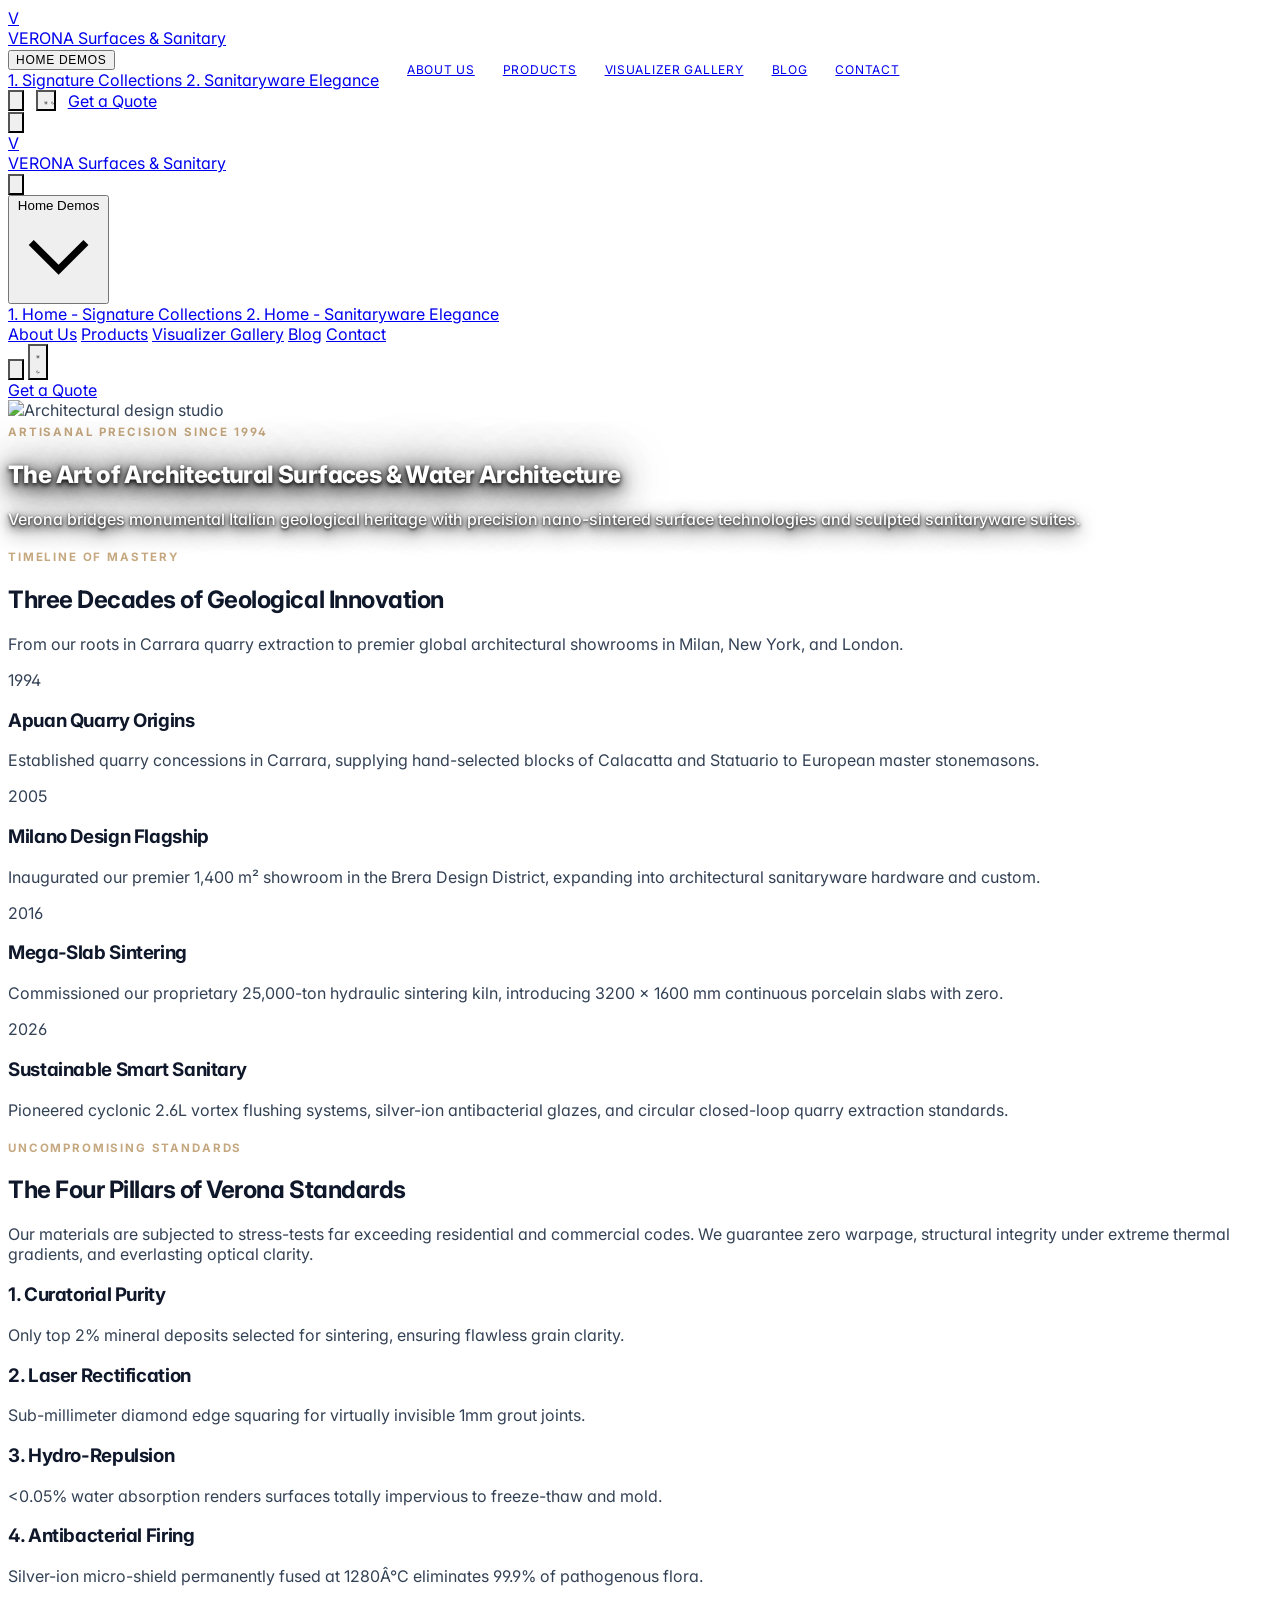
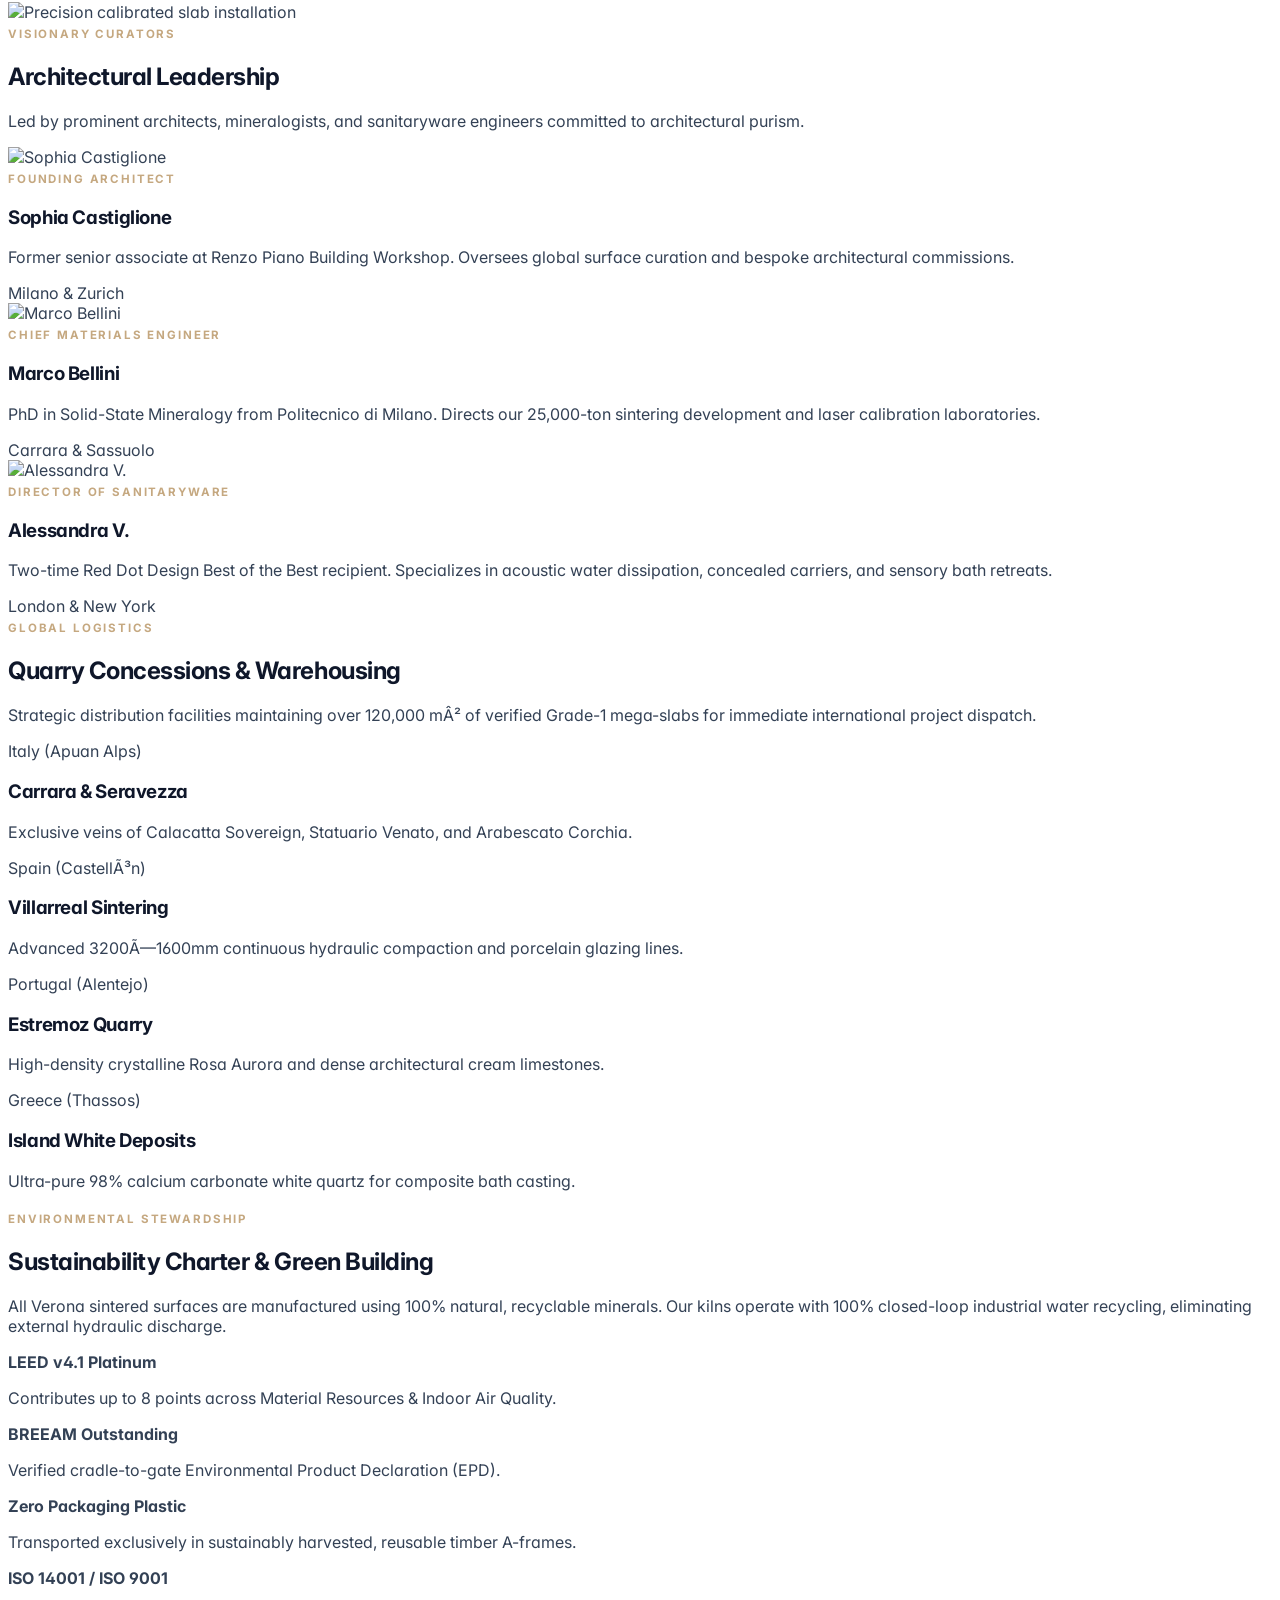
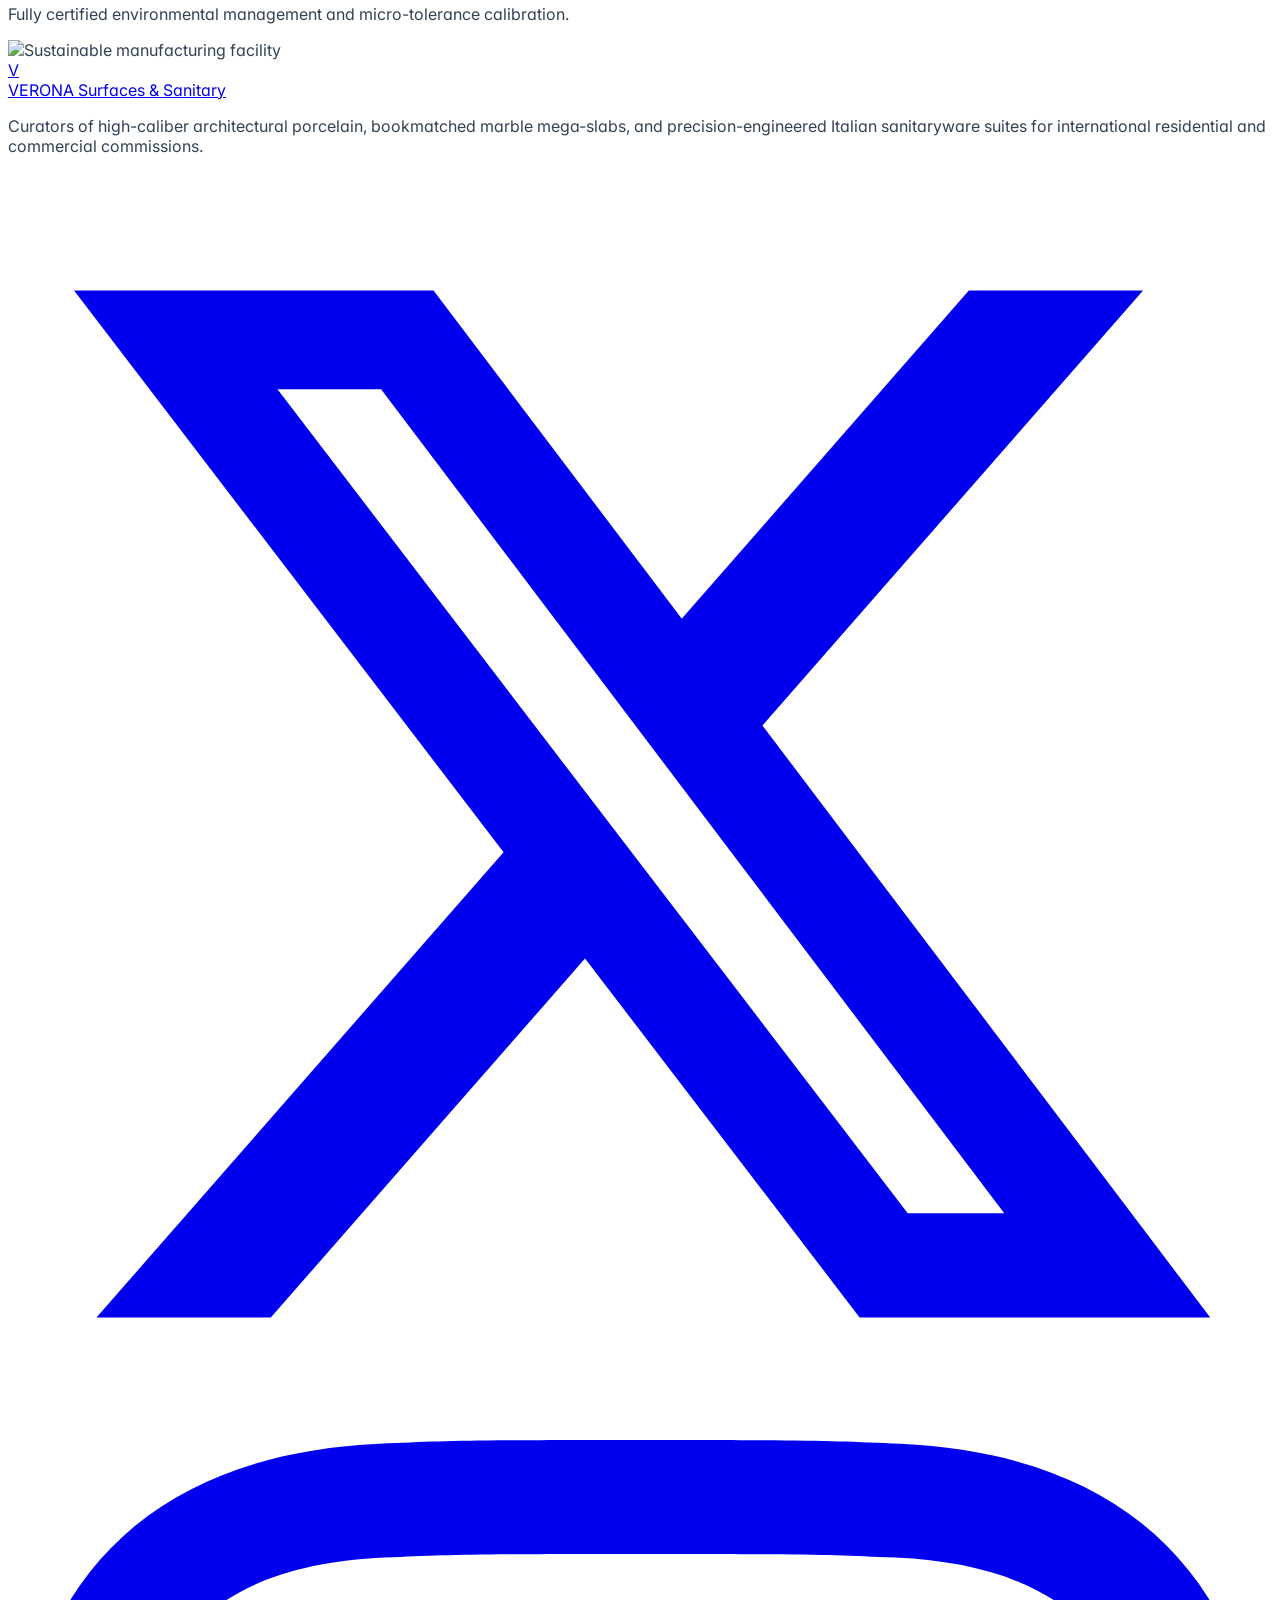
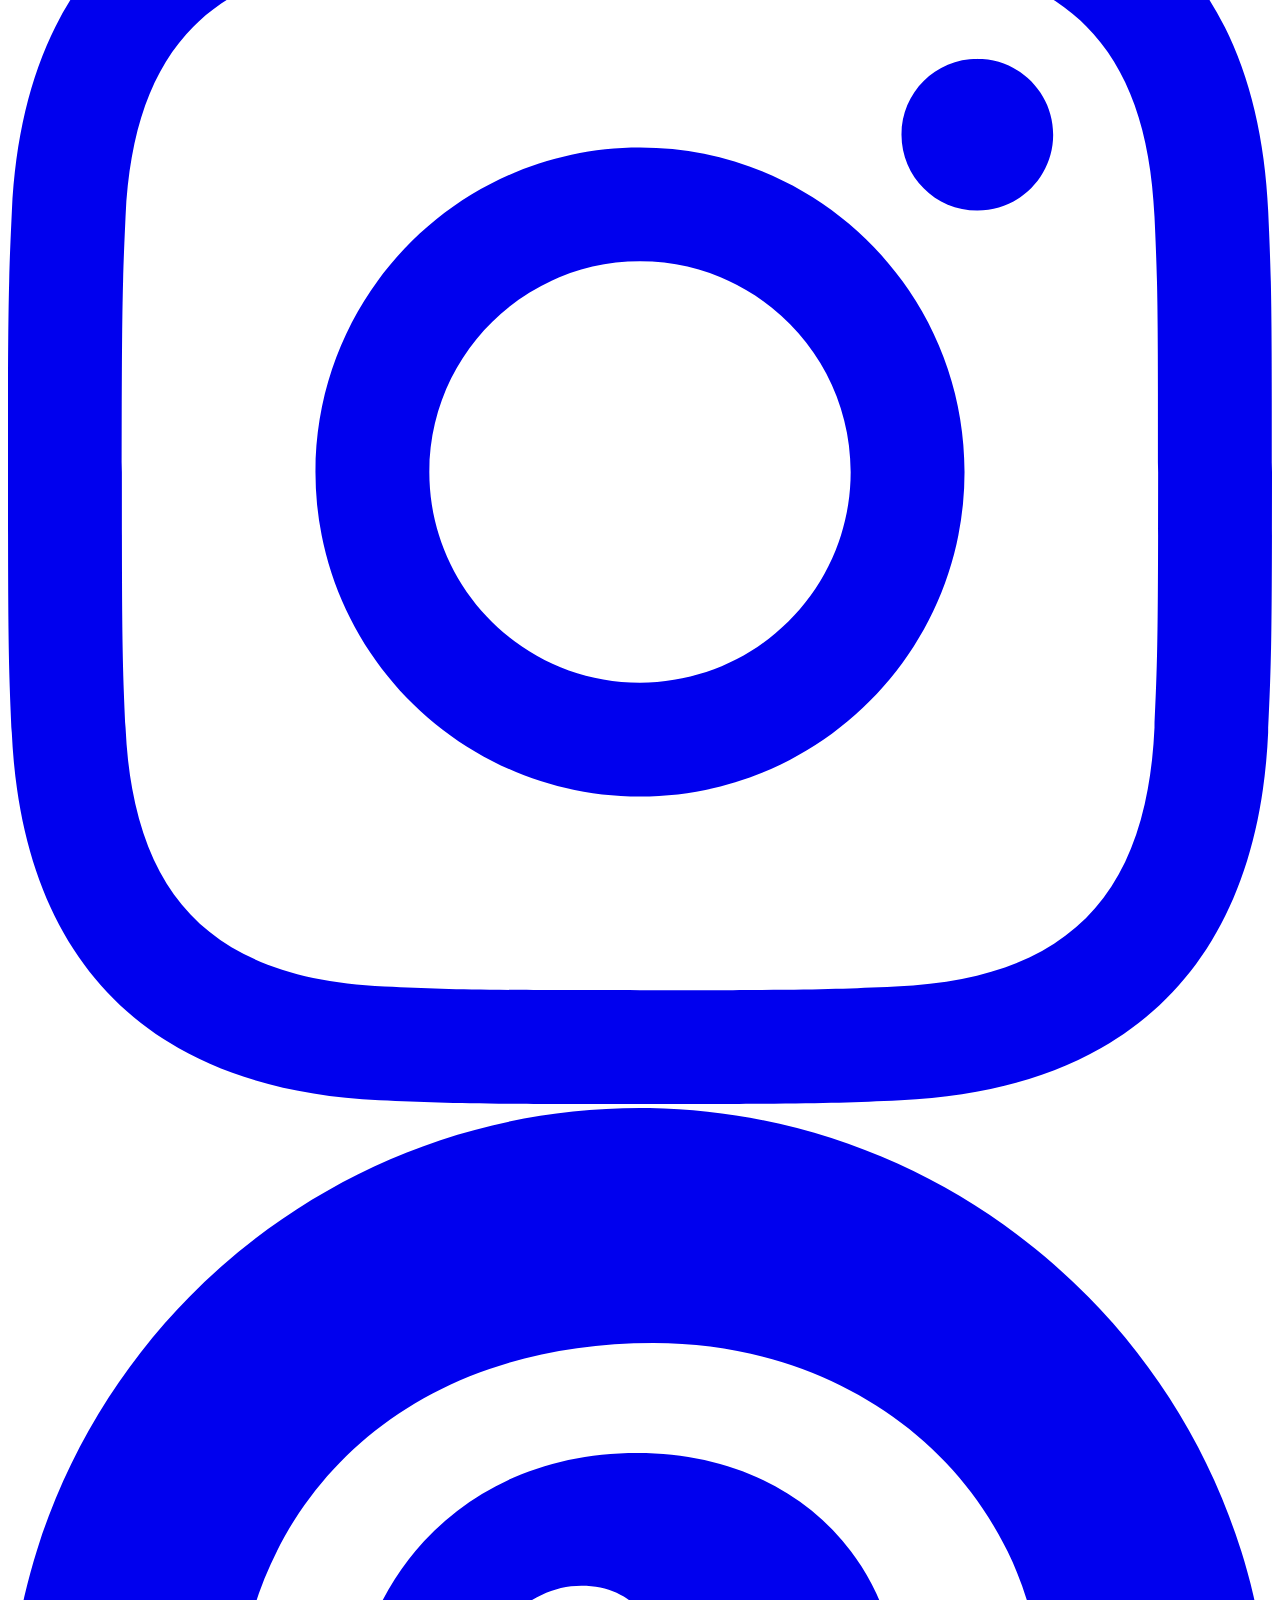
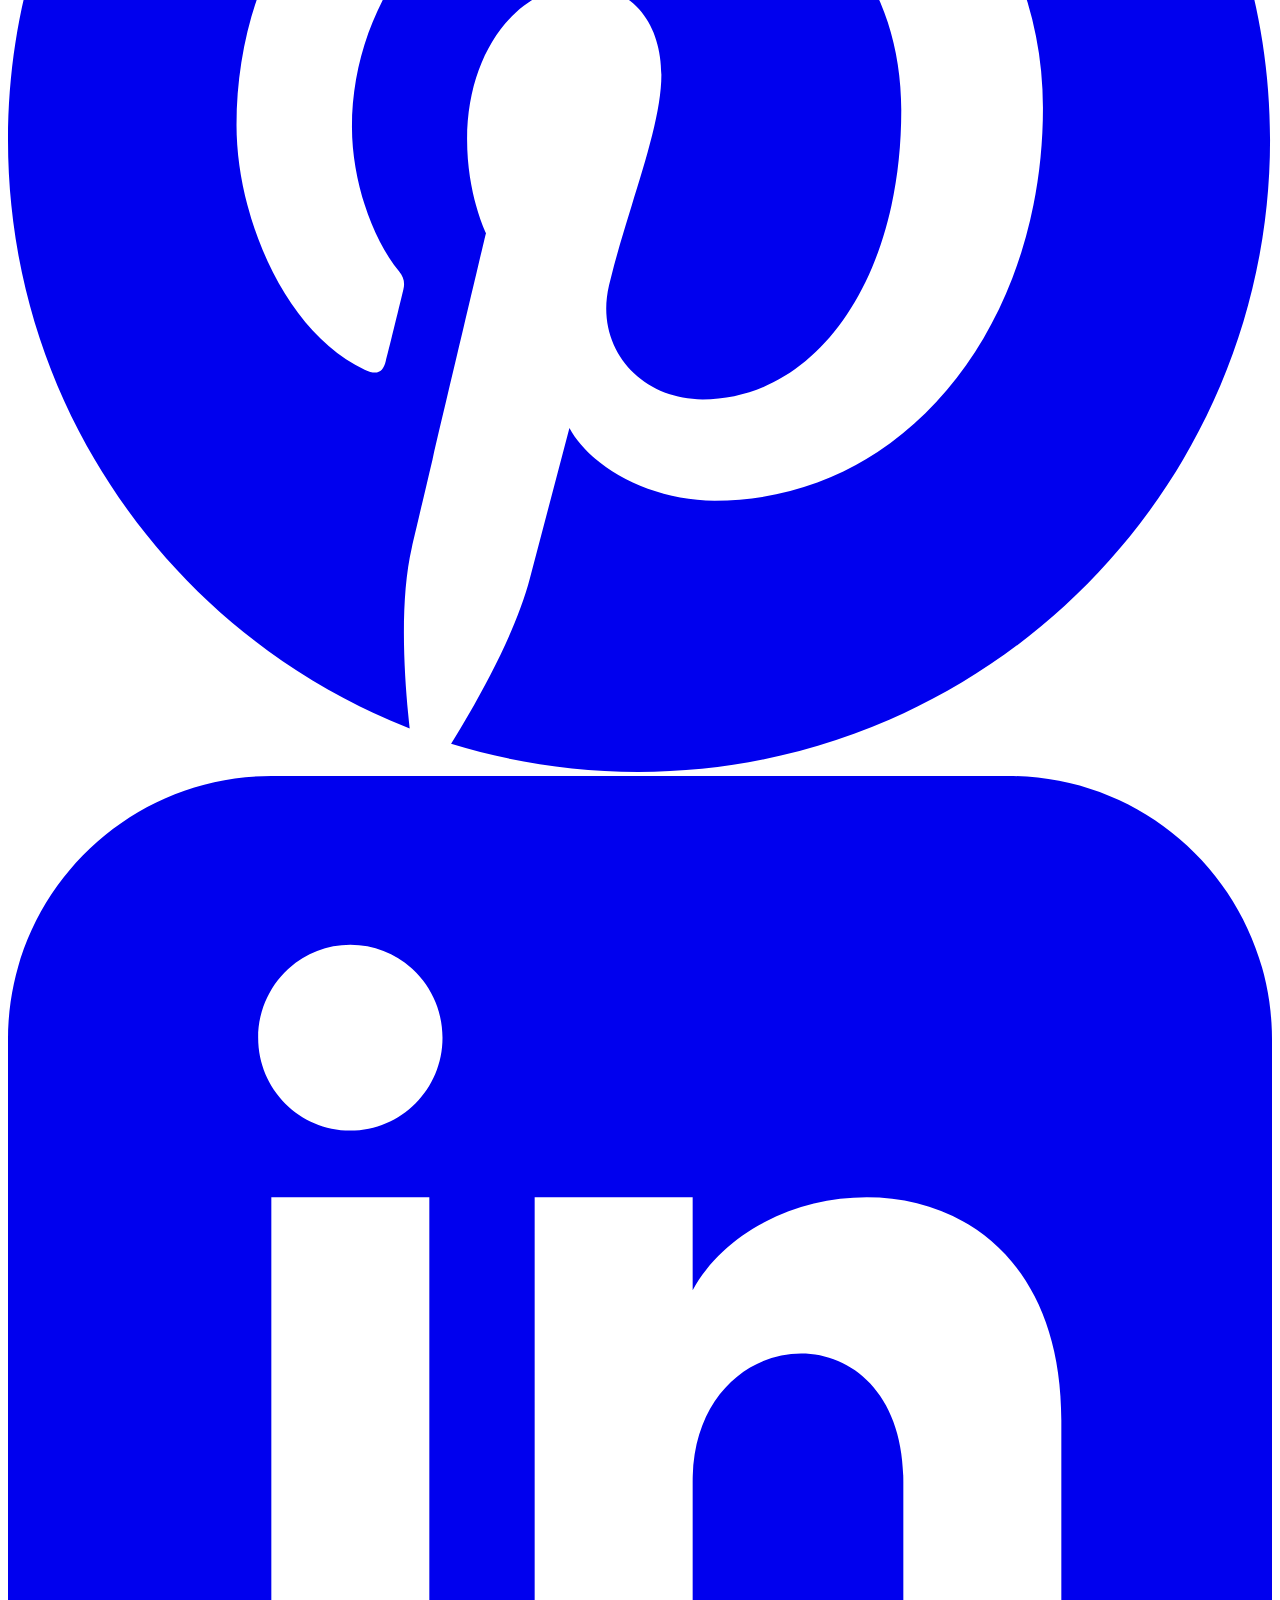
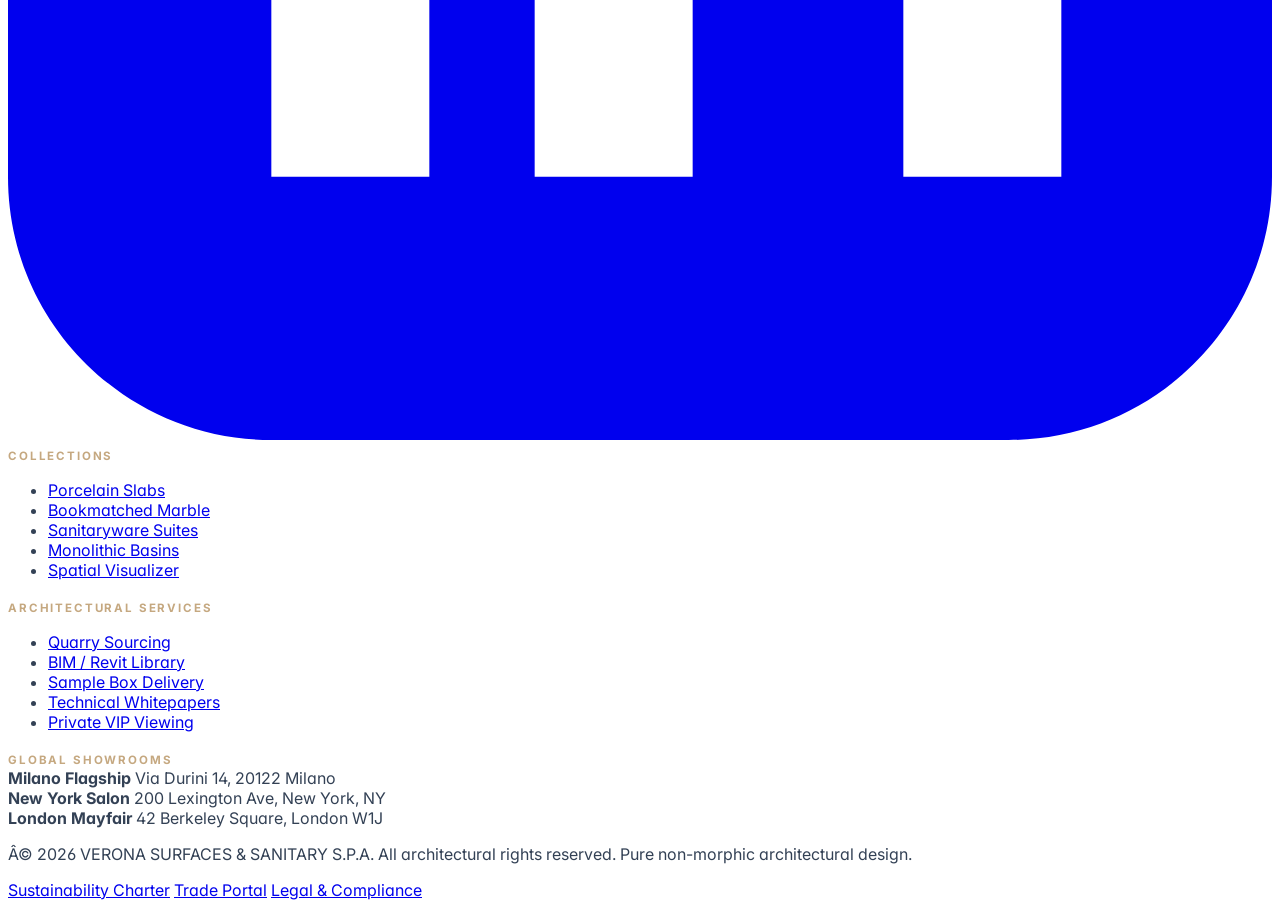
==== commit d59297c1: "updated" ====
--- a/about.html
+++ b/about.html
@@ -1,4 +1,4 @@
-<!DOCTYPE html>
+﻿<!DOCTYPE html>
 <html lang="en" dir="ltr" class="scroll-smooth">
 <head>
   <meta charset="UTF-8">
@@ -48,9 +48,7 @@
         
         <!-- Logo & Brand Name -->
         <a href="index.html" class="flex items-center gap-3 group focus:outline-none flex-shrink-0" aria-label="VERONA Surfaces Homepage">
-          <div class="w-10 h-10 bg-neutral-900 dark:bg-white flex items-center justify-center text-white dark:text-neutral-950 font-bold text-xl tracking-tight border-sharp">
-            V
-          </div>
+          <div class="w-10 h-10 bg-neutral-900 border border-neutral-700/80 flex items-center justify-center text-white font-bold text-xl tracking-tight border-sharp flex-shrink-0">V</div>
           <div class="flex flex-col">
             <span class="tracking-widest text-lg font-bold text-neutral-950 dark:text-white uppercase leading-none">VERONA</span>
             <span class="text-[9px] tracking-[0.25em] uppercase text-neutral-500 dark:text-neutral-400 font-semibold mt-1">Surfaces & Sanitary</span>
@@ -118,8 +116,11 @@
       <div class="p-6">
         <div class="flex items-center justify-between pb-6 border-b border-neutral-200 dark:border-neutral-800">
           <a href="index.html" class="flex items-center gap-3">
-            <div class="w-9 h-9 bg-neutral-900 dark:bg-white flex items-center justify-center text-white dark:text-neutral-950 font-bold text-lg border-sharp">V</div>
-            <span class="tracking-widest text-base font-bold uppercase text-neutral-950 dark:text-white">VERONA</span>
+            <div class="w-9 h-9 bg-neutral-900 border border-neutral-700/80 flex items-center justify-center text-white font-bold text-lg border-sharp flex-shrink-0">V</div>
+            <div class="flex flex-col">
+              <span class="tracking-widest text-base font-bold uppercase text-neutral-950 dark:text-white leading-none">VERONA</span>
+              <span class="text-[8px] tracking-[0.22em] uppercase text-neutral-500 dark:text-neutral-400 font-semibold mt-0.5">Surfaces & Sanitary</span>
+            </div>
           </a>
           <button id="mobile-menu-close" type="button" class="p-2 text-neutral-700 dark:text-neutral-300 hover:text-[#C5A880] border border-neutral-200 dark:border-neutral-800 border-sharp" aria-label="Close Menu">
             <svg class="w-6 h-6" fill="none" stroke="currentColor" viewBox="0 0 24 24"><path stroke-linecap="square" stroke-width="2" d="M6 18L18 6M6 6l12 12"/></svg>
@@ -205,31 +206,31 @@
       </div>
 
       <div class="grid grid-cols-1 sm:grid-cols-2 lg:grid-cols-4 gap-8">
-        <div class="border-t-2 border-neutral-900 dark:border-white pt-6">
-          <span class="block text-3xl font-bold text-neutral-900 dark:text-white mb-2">1994</span>
-          <h3 class="text-sm font-bold uppercase tracking-wider mb-2">Apuan Quarry Origins</h3>
-          <p class="text-xs text-neutral-600 dark:text-neutral-400 leading-relaxed">
+        <div class="border-t-2 border-[#C5A880] pt-6 flex flex-col">
+          <span class="block text-3xl font-bold text-neutral-900 dark:text-white mb-2 font-mono">1994</span>
+          <h3 class="text-sm font-bold uppercase tracking-wider mb-2 min-h-[2.75rem] flex items-start">Apuan Quarry Origins</h3>
+          <p class="text-xs text-neutral-600 dark:text-neutral-400 leading-relaxed min-h-[4.5rem]">
             Established quarry concessions in Carrara, supplying hand-selected blocks of Calacatta and Statuario to European master stonemasons.
           </p>
         </div>
-        <div class="border-t-2 border-[#C5A880] pt-6">
-          <span class="block text-3xl font-bold text-[#C5A880] mb-2">2005</span>
-          <h3 class="text-sm font-bold uppercase tracking-wider mb-2">Milano Design Flagship</h3>
-          <p class="text-xs text-neutral-600 dark:text-neutral-400 leading-relaxed">
-            Inaugurated our premier 1,400m² showroom in the Brera Design District, expanding into architectural sanitaryware hardware and custom vanities.
-          </p>
-        </div>
-        <div class="border-t-2 border-neutral-900 dark:border-white pt-6">
-          <span class="block text-3xl font-bold text-neutral-900 dark:text-white mb-2">2016</span>
-          <h3 class="text-sm font-bold uppercase tracking-wider mb-2">Mega-Slab Sintering</h3>
-          <p class="text-xs text-neutral-600 dark:text-neutral-400 leading-relaxed">
-            Commissioned our proprietary 25,000-ton hydraulic sintering kiln, introducing 3200×1600mm continuous porcelain slabs with zero porosity.
-          </p>
-        </div>
-        <div class="border-t-2 border-[#C5A880] pt-6">
-          <span class="block text-3xl font-bold text-[#C5A880] mb-2">2026</span>
-          <h3 class="text-sm font-bold uppercase tracking-wider mb-2">Sustainable Smart Sanitary</h3>
-          <p class="text-xs text-neutral-600 dark:text-neutral-400 leading-relaxed">
+        <div class="border-t-2 border-[#C5A880] pt-6 flex flex-col">
+          <span class="block text-3xl font-bold text-neutral-900 dark:text-white mb-2 font-mono">2005</span>
+          <h3 class="text-sm font-bold uppercase tracking-wider mb-2 min-h-[2.75rem] flex items-start">Milano Design Flagship</h3>
+          <p class="text-xs text-neutral-600 dark:text-neutral-400 leading-relaxed min-h-[4.5rem]">
+            Inaugurated our premier 1,400 m&sup2; showroom in the Brera Design District, expanding into architectural sanitaryware hardware and custom.
+          </p>
+        </div>
+        <div class="border-t-2 border-[#C5A880] pt-6 flex flex-col">
+          <span class="block text-3xl font-bold text-neutral-900 dark:text-white mb-2 font-mono">2016</span>
+          <h3 class="text-sm font-bold uppercase tracking-wider mb-2 min-h-[2.75rem] flex items-start">Mega-Slab Sintering</h3>
+          <p class="text-xs text-neutral-600 dark:text-neutral-400 leading-relaxed min-h-[4.5rem]">
+            Commissioned our proprietary 25,000-ton hydraulic sintering kiln, introducing 3200 &times; 1600 mm continuous porcelain slabs with zero.
+          </p>
+        </div>
+        <div class="border-t-2 border-[#C5A880] pt-6 flex flex-col">
+          <span class="block text-3xl font-bold text-neutral-900 dark:text-white mb-2 font-mono">2026</span>
+          <h3 class="text-sm font-bold uppercase tracking-wider mb-2 min-h-[2.75rem] flex items-start">Sustainable Smart Sanitary</h3>
+          <p class="text-xs text-neutral-600 dark:text-neutral-400 leading-relaxed min-h-[4.5rem]">
             Pioneered cyclonic 2.6L vortex flushing systems, silver-ion antibacterial glazes, and circular closed-loop quarry extraction standards.
           </p>
         </div>
@@ -264,7 +265,7 @@
             </div>
             <div class="p-4 bg-white dark:bg-neutral-900 border border-neutral-200 dark:border-neutral-800 border-sharp">
               <h3 class="text-xs font-bold uppercase tracking-wider mb-1">4. Antibacterial Firing</h3>
-              <p class="text-[11px] text-neutral-500">Silver-ion micro-shield permanently fused at 1280°C eliminates 99.9% of pathogenous flora.</p>
+              <p class="text-[11px] text-neutral-500">Silver-ion micro-shield permanently fused at 1280Â°C eliminates 99.9% of pathogenous flora.</p>
             </div>
           </div>
         </div>
@@ -299,7 +300,7 @@
           <div class="p-6">
             <span class="subheading-luxury text-[10px]">Founding Architect</span>
             <h3 class="text-lg font-bold uppercase mt-1 mb-2">Sophia Castiglione</h3>
-            <p class="text-xs text-neutral-600 dark:text-neutral-400 leading-relaxed mb-4">
+            <p class="text-xs text-neutral-600 dark:text-neutral-400 leading-relaxed mb-4 min-h-[3.75rem]">
               Former senior associate at Renzo Piano Building Workshop. Oversees global surface curation and bespoke architectural commissions.
             </p>
             <span class="text-[11px] font-mono text-neutral-500">Milano & Zurich</span>
@@ -313,7 +314,7 @@
           <div class="p-6">
             <span class="subheading-luxury text-[10px]">Chief Materials Engineer</span>
             <h3 class="text-lg font-bold uppercase mt-1 mb-2">Marco Bellini</h3>
-            <p class="text-xs text-neutral-600 dark:text-neutral-400 leading-relaxed mb-4">
+            <p class="text-xs text-neutral-600 dark:text-neutral-400 leading-relaxed mb-4 min-h-[3.75rem]">
               PhD in Solid-State Mineralogy from Politecnico di Milano. Directs our 25,000-ton sintering development and laser calibration laboratories.
             </p>
             <span class="text-[11px] font-mono text-neutral-500">Carrara & Sassuolo</span>
@@ -327,7 +328,7 @@
           <div class="p-6">
             <span class="subheading-luxury text-[10px]">Director of Sanitaryware</span>
             <h3 class="text-lg font-bold uppercase mt-1 mb-2">Alessandra V.</h3>
-            <p class="text-xs text-neutral-600 dark:text-neutral-400 leading-relaxed mb-4">
+            <p class="text-xs text-neutral-600 dark:text-neutral-400 leading-relaxed mb-4 min-h-[3.75rem]">
               Two-time Red Dot Design Best of the Best recipient. Specializes in acoustic water dissipation, concealed carriers, and sensory bath retreats.
             </p>
             <span class="text-[11px] font-mono text-neutral-500">London & New York</span>
@@ -348,7 +349,7 @@
           </h2>
         </div>
         <p class="text-xs uppercase tracking-wider text-neutral-500 max-w-md">
-          Strategic distribution facilities maintaining over 120,000 m² of verified Grade-1 mega-slabs for immediate international project dispatch.
+          Strategic distribution facilities maintaining over 120,000 mÂ² of verified Grade-1 mega-slabs for immediate international project dispatch.
         </p>
       </div>
 
@@ -359,9 +360,9 @@
           <p class="text-xs text-neutral-600 dark:text-neutral-400">Exclusive veins of Calacatta Sovereign, Statuario Venato, and Arabescato Corchia.</p>
         </div>
         <div class="p-6 bg-white dark:bg-neutral-900 border border-neutral-200 dark:border-neutral-800 border-sharp">
-          <span class="text-xs font-mono text-[#C5A880] uppercase tracking-wider block mb-1">Spain (Castellón)</span>
+          <span class="text-xs font-mono text-[#C5A880] uppercase tracking-wider block mb-1">Spain (CastellÃ³n)</span>
           <h3 class="text-base font-bold uppercase mb-2">Villarreal Sintering</h3>
-          <p class="text-xs text-neutral-600 dark:text-neutral-400">Advanced 3200×1600mm continuous hydraulic compaction and porcelain glazing lines.</p>
+          <p class="text-xs text-neutral-600 dark:text-neutral-400">Advanced 3200Ã—1600mm continuous hydraulic compaction and porcelain glazing lines.</p>
         </div>
         <div class="p-6 bg-white dark:bg-neutral-900 border border-neutral-200 dark:border-neutral-800 border-sharp">
           <span class="text-xs font-mono text-[#C5A880] uppercase tracking-wider block mb-1">Portugal (Alentejo)</span>
@@ -429,9 +430,7 @@
         <!-- Brand Col (Must link to index.html) -->
         <div class="lg:col-span-2 space-y-6">
           <a href="index.html" class="flex items-center gap-3.5 group">
-            <div class="w-10 h-10 bg-white flex items-center justify-center text-neutral-950 font-bold text-xl border-sharp">
-              V
-            </div>
+            <div class="w-10 h-10 bg-neutral-900 border border-neutral-700/80 flex items-center justify-center text-white font-bold text-xl tracking-tight border-sharp flex-shrink-0">V</div>
             <div class="flex flex-col">
               <span class="tracking-widest text-lg font-bold text-white uppercase leading-none">VERONA</span>
               <span class="text-[9px] tracking-[0.25em] uppercase text-neutral-400 font-semibold mt-1">Surfaces & Sanitary</span>
@@ -509,7 +508,7 @@
 
       <!-- Bottom Bar -->
       <div class="pt-8 flex flex-col md:flex-row items-center justify-between text-xs text-neutral-500 gap-4">
-        <p>© 2026 VERONA SURFACES & SANITARY S.P.A. All architectural rights reserved. Pure non-morphic architectural design.</p>
+        <p>Â© 2026 VERONA SURFACES & SANITARY S.P.A. All architectural rights reserved. Pure non-morphic architectural design.</p>
         <div class="flex items-center gap-6">
           <a href="about.html" class="hover:text-[#C5A880] transition-colors">Sustainability Charter</a>
           <a href="contact.html" class="hover:text-[#C5A880] transition-colors">Trade Portal</a>
@@ -521,3 +520,5 @@
 </body>
 </html>
 
+
+
